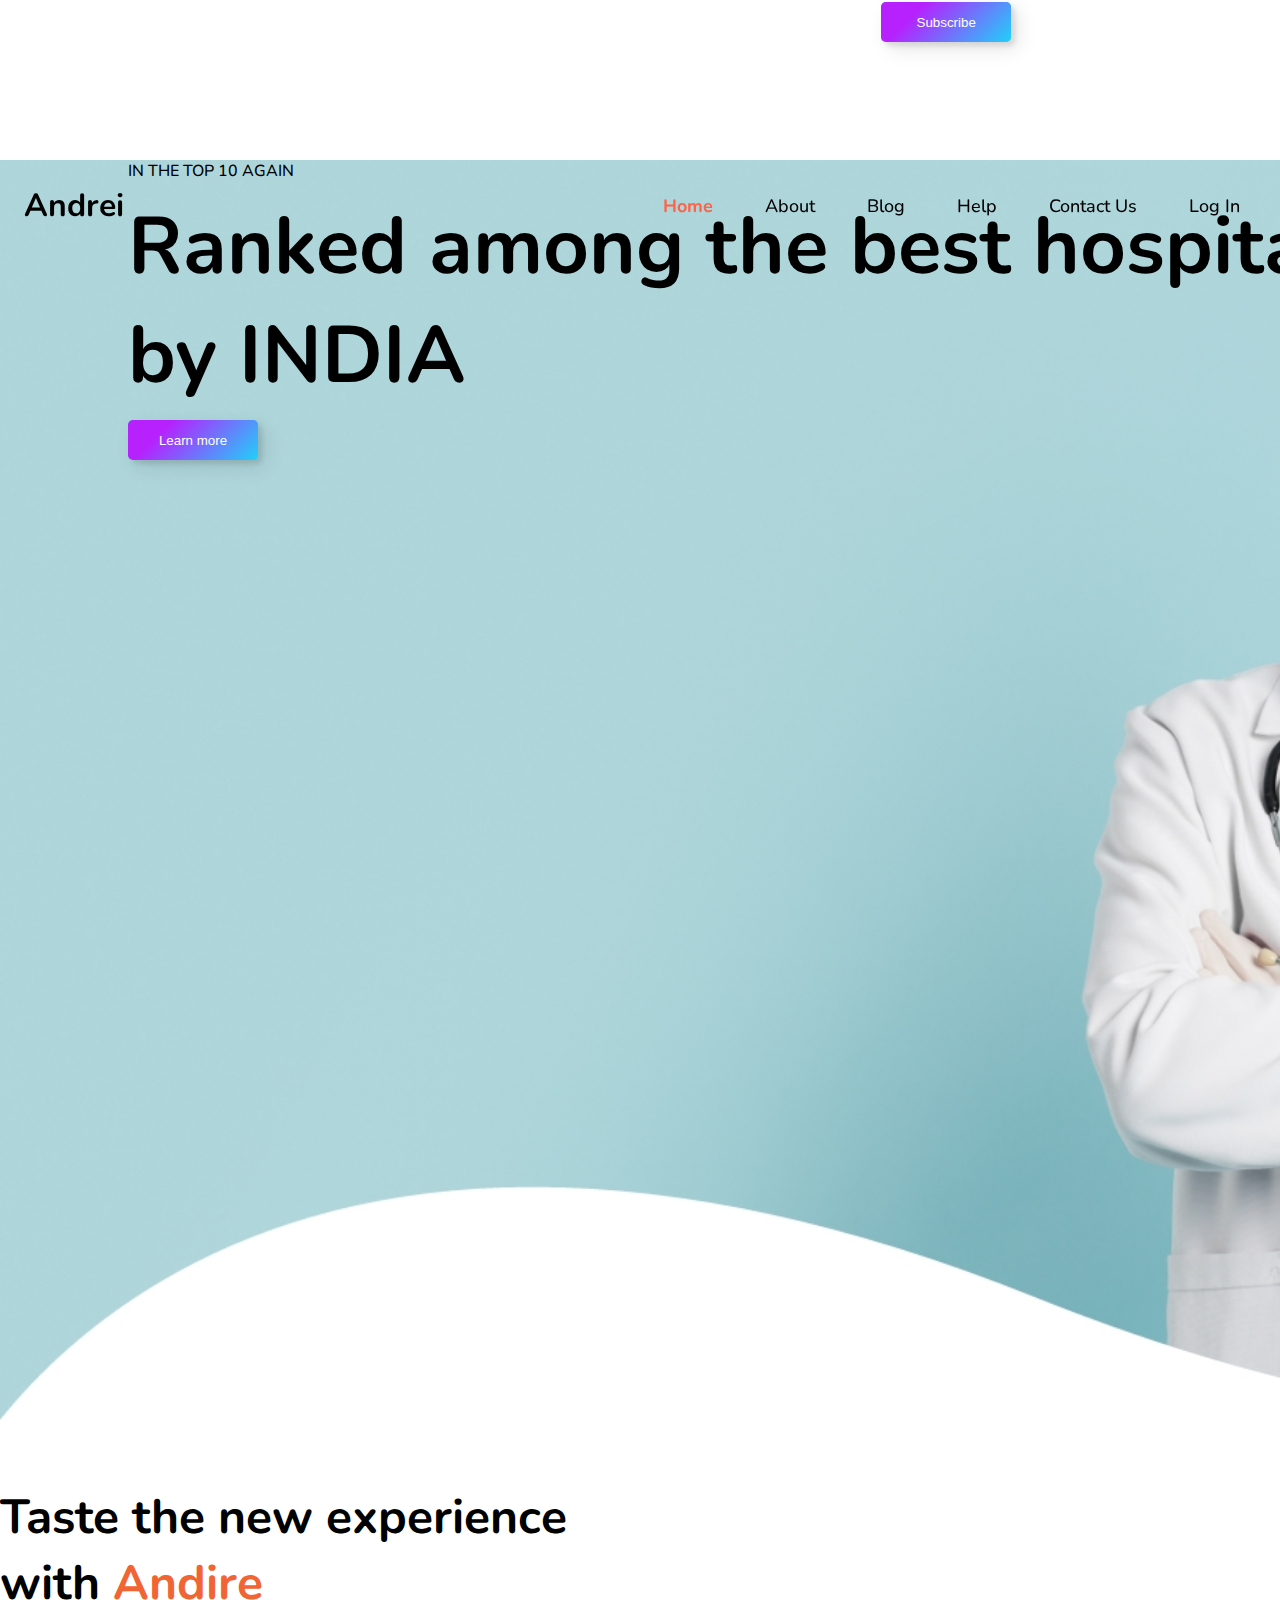
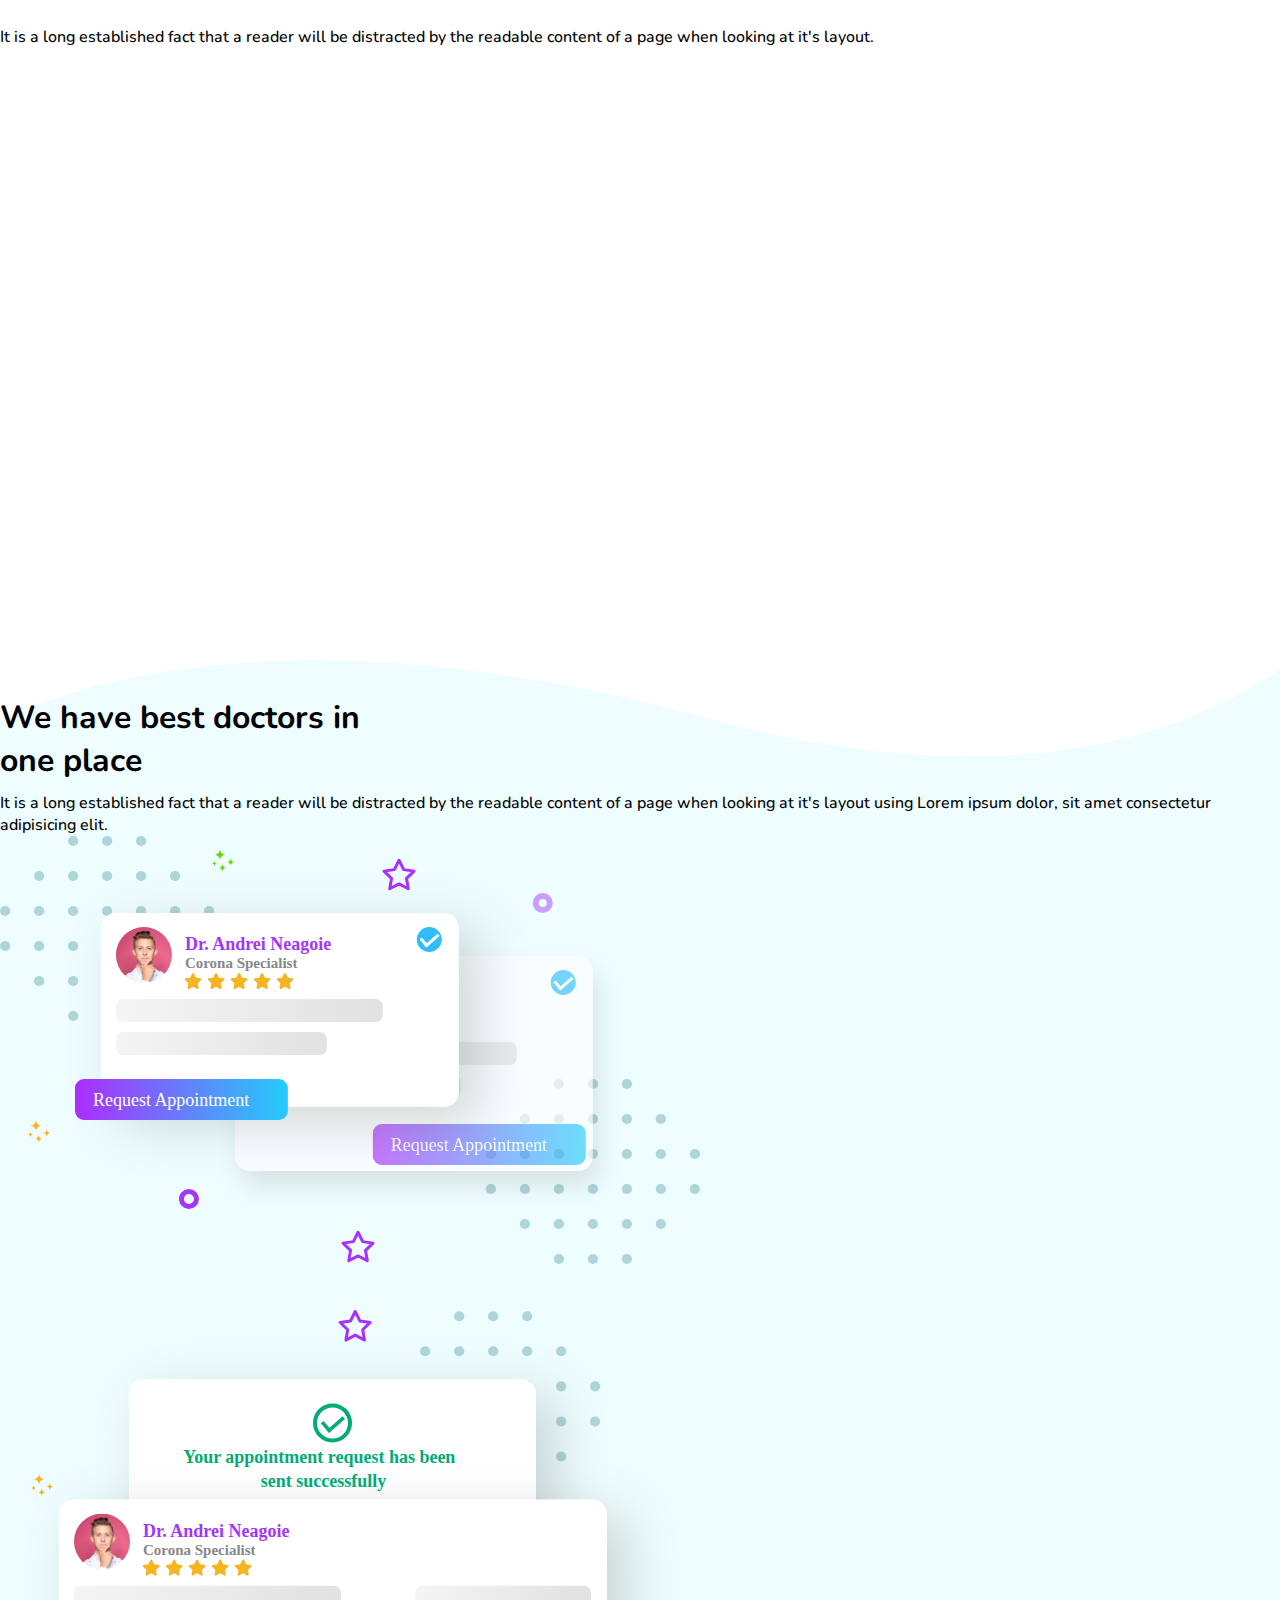
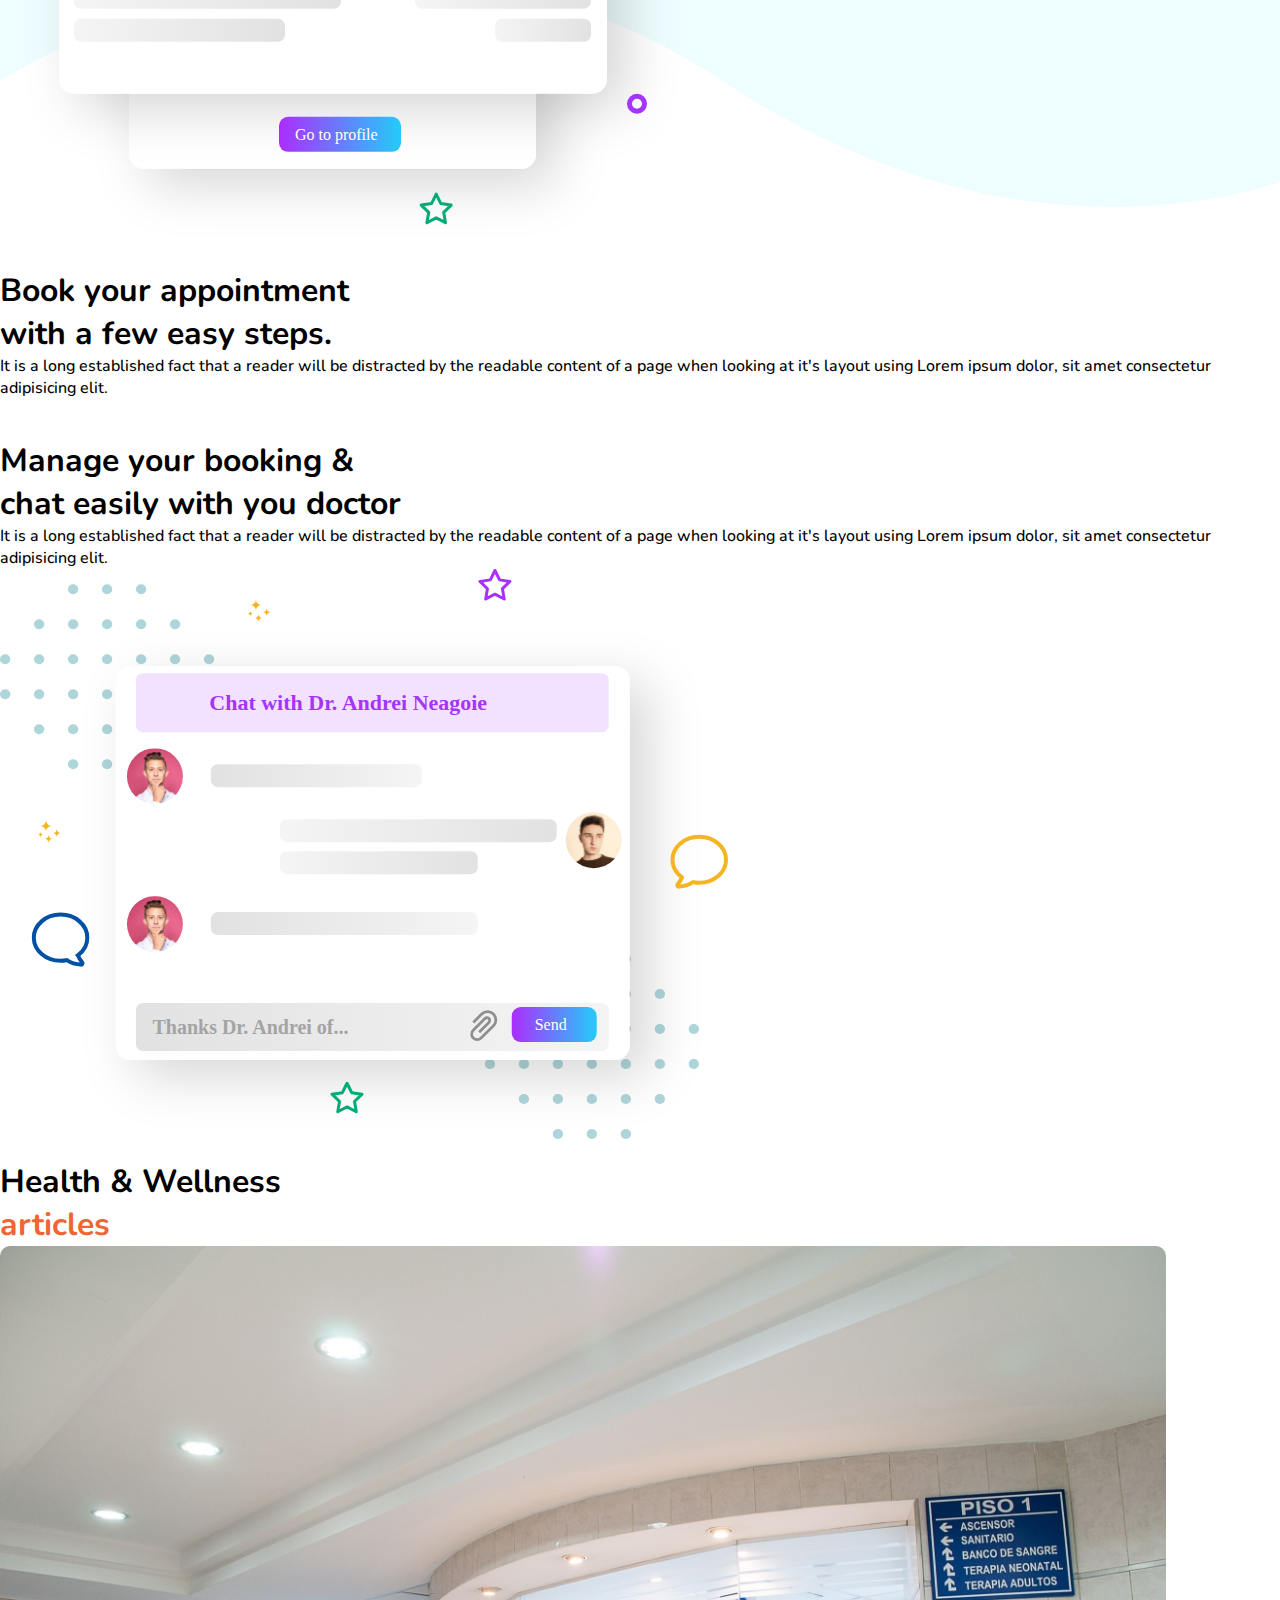
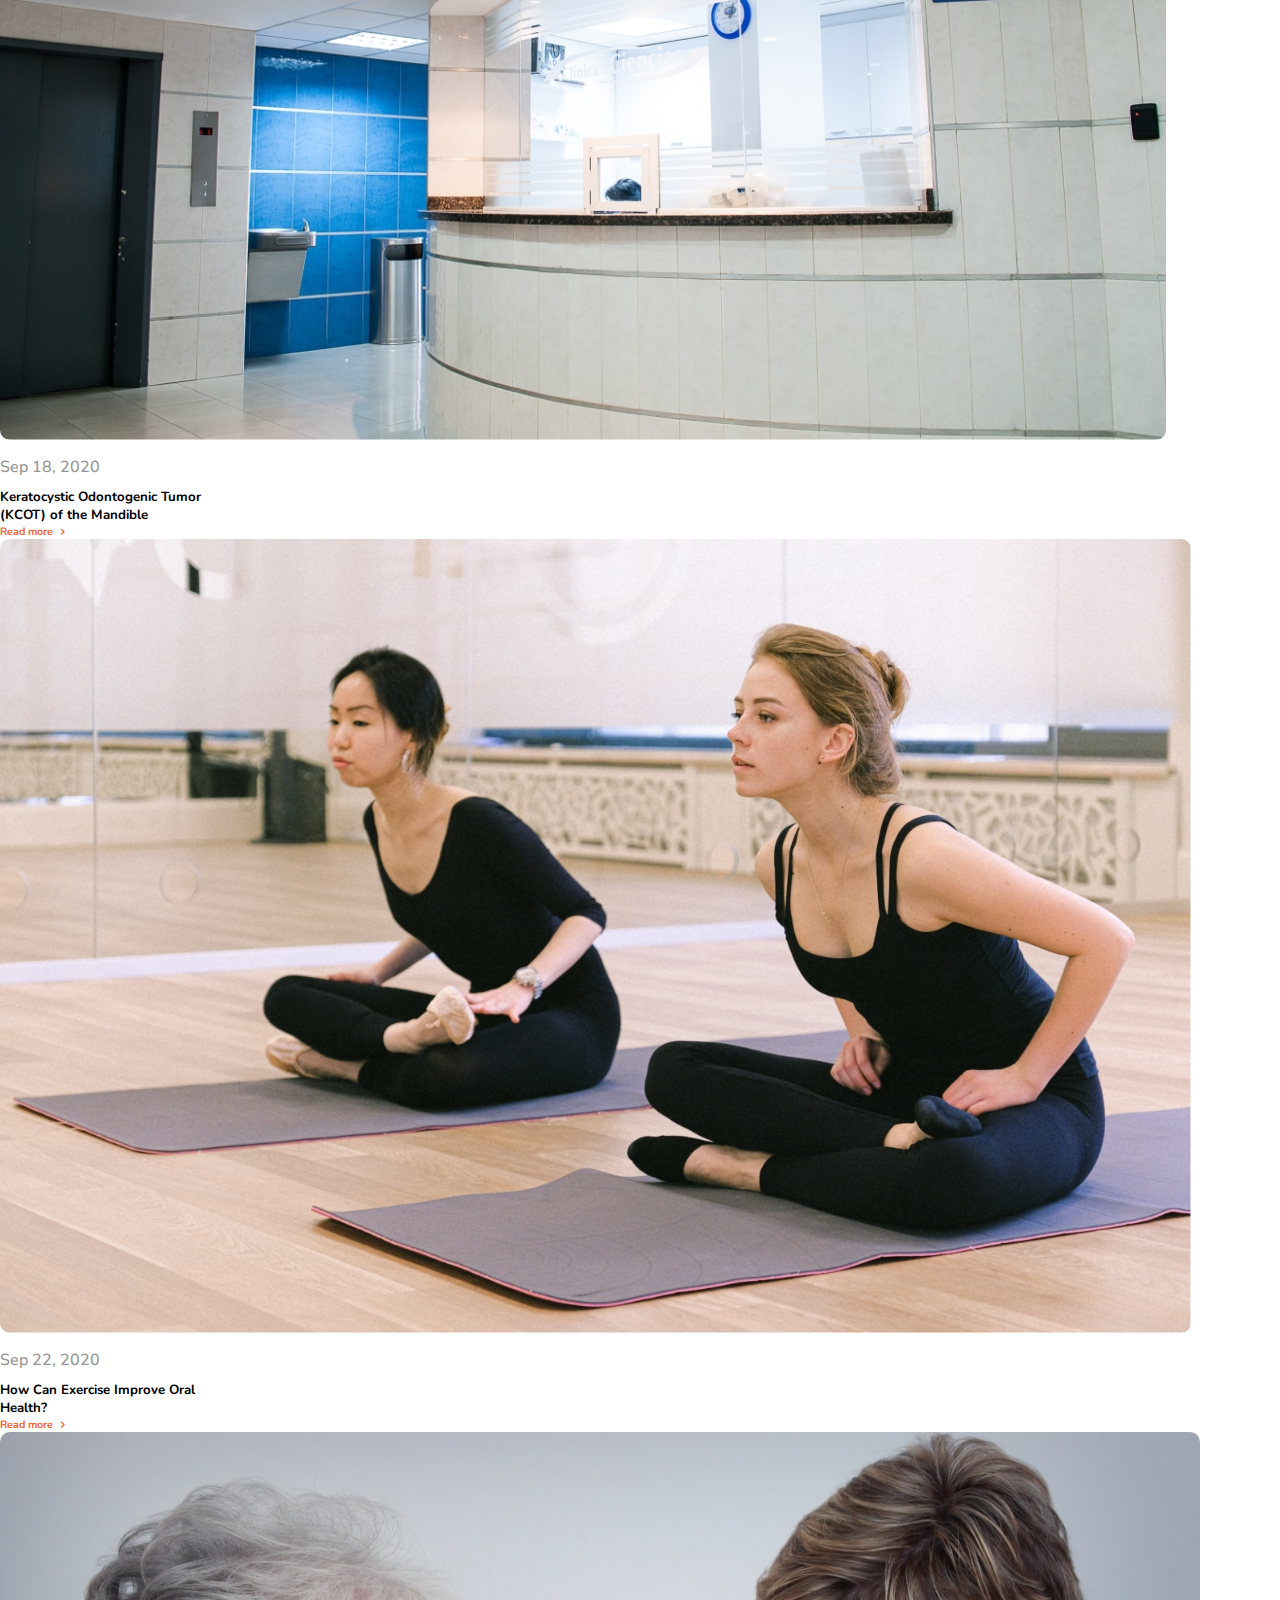
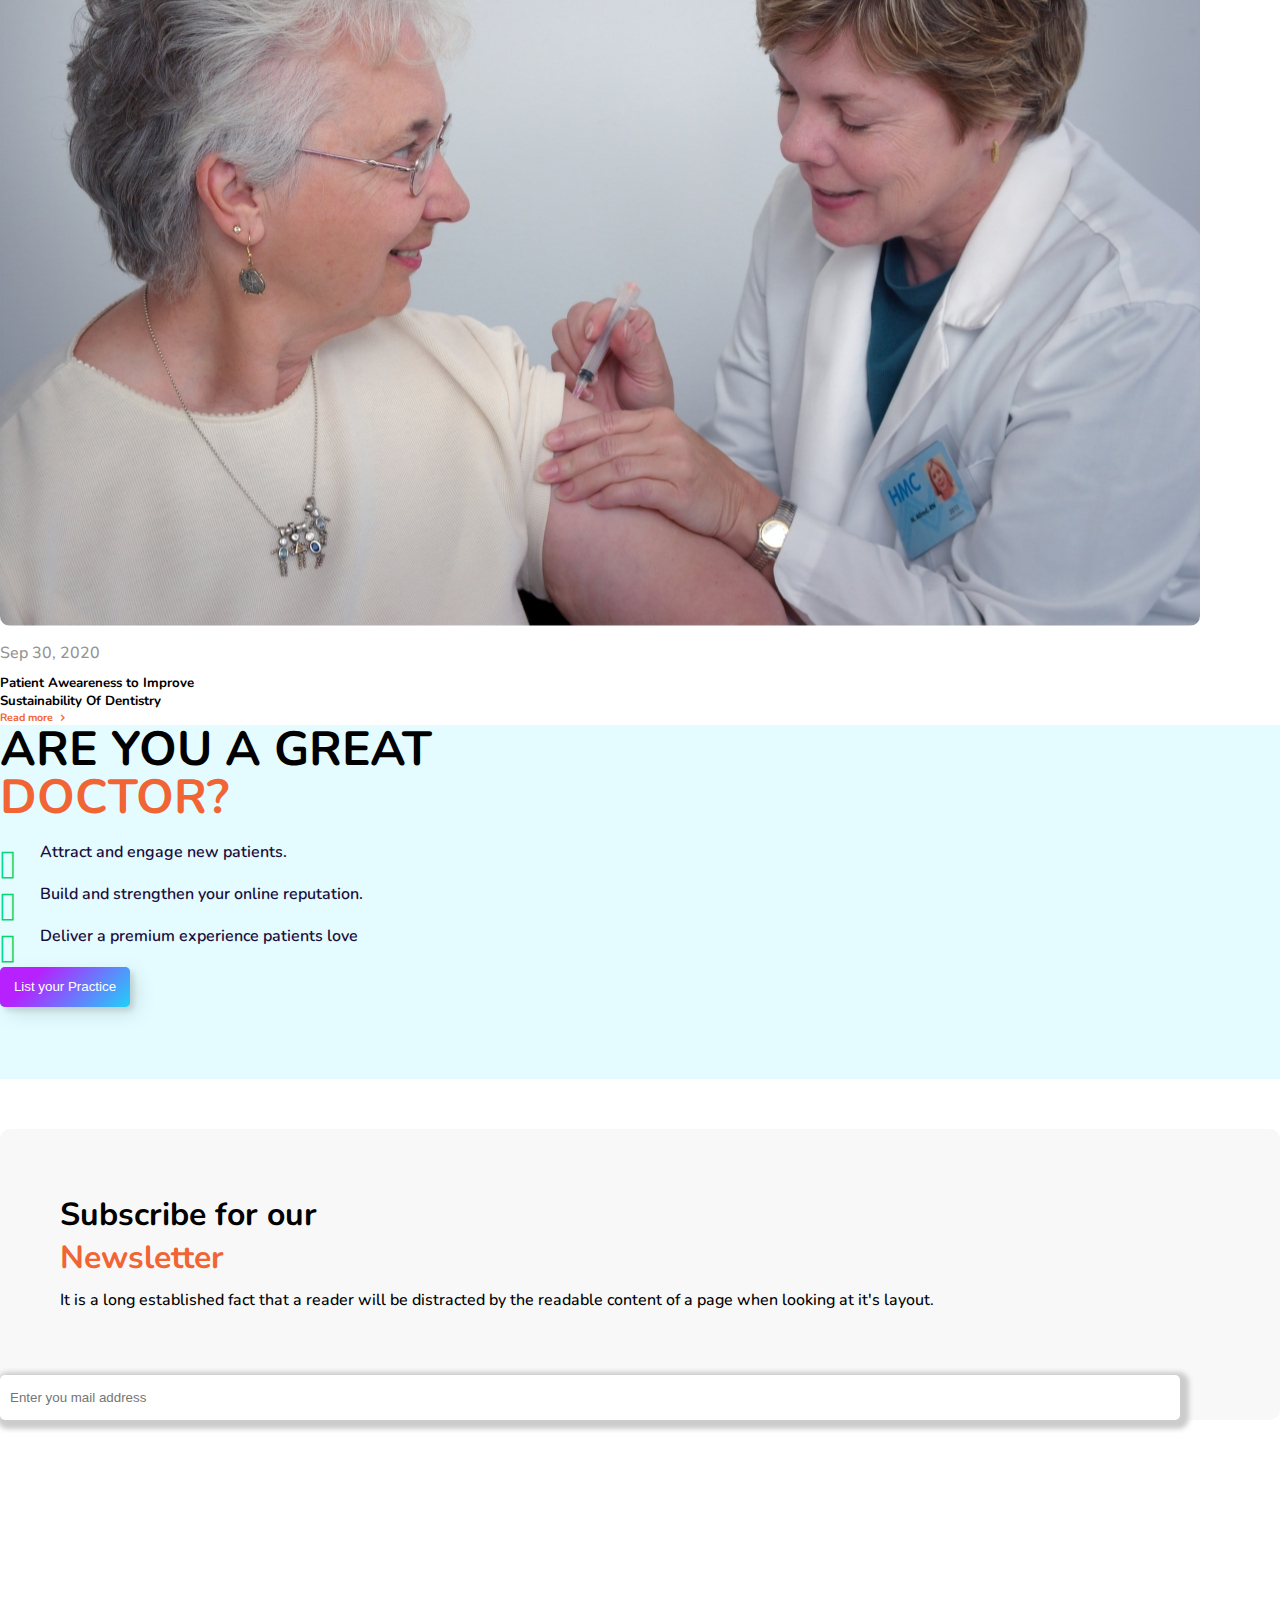
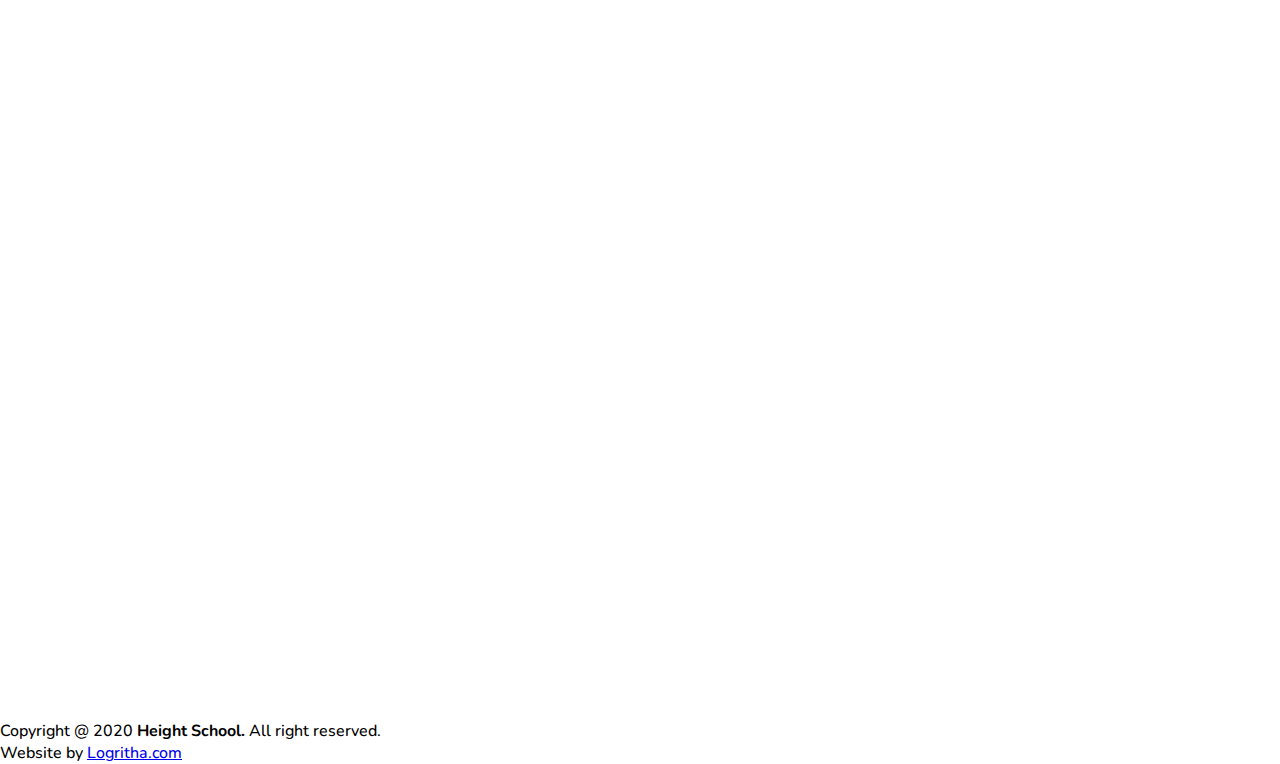
==== index.html @ cad58c74 "Task two Pushing" ====
<!DOCTYPE html>
<html lang="en">

<head>
    <meta charset="UTF-8">
    <meta name="viewport" content="width=device-width, initial-scale=1.0">
    <!--------------------------------------------- Icon ---------------------------------------------->
    <link rel="stylesheet" href="https://cdnjs.cloudflare.com/ajax/libs/font-awesome/4.7.0/css/font-awesome.min.css">

    <!--------------------------------------------- Animations ---------------------------------------------->
    <link rel="stylesheet" href="https://unpkg.com/aos@next/dist/aos.css" />

    <!--------------------------------------------- bootstrap ---------------------------------------------->
    <link rel="stylesheet" href="https://stackpath.bootstrapcdn.com/bootstrap/4.5.0/css/bootstrap.min.css"
        integrity="sha384-9aIt2nRpC12Uk9gS9baDl411NQApFmC26EwAOH8WgZl5MYYxFfc+NcPb1dKGj7Sk" crossorigin="anonymous">

    <!--------------------------- Font ----------------------------->
    <link href="https://fonts.googleapis.com/css2?family=Poppins" rel="stylesheet">
    <link href="https://fonts.googleapis.com/css2?family=Nunito" rel="stylesheet">
    <!--------------------------------------------- External Sheet ---------------------------------------------->
    <link rel="stylesheet" href="./style.css">
    <title> Hospital </title>
</head>

<body>
    <section class="">
        <header class="menu">
            <div id="nav-icon1">
                <span></span>
                <span></span>
                <span></span>
                <span></span>
            </div>
            <div class="logo">
                <h1>Andrei</h1>
            </div>
            <nav class="nav_menu">
                <ul class="nav_ul">
                    <li><a class="menu_item first active" href="./index.html">Home</a></li>
                    <li><a class="menu_item" href="#">About</a></li>
                    <li><a class="menu_item" href="#">Blog</a></li>
                    <li><a class="menu_item" href="#">Help</a></li>
                    <li><a class="menu_item" href="#">Contact Us</a></li>
                    <li><a class="menu_item" href="./log-in/log-in.html">Log In</a></li>
                </ul>
            </nav>
        </header>
        <div id="extra-attachment">

        </div>

        <section class="container-fluid" id="about-section">
            <div class="row">
                <div class="col-md-6" id="home-content">
                    <p>
                        IN THE TOP 10 AGAIN
                    </p>
                    <h1>
                        Ranked among the best hospitals by INDIA
                    </h1>
                    <div class="btn-one">
                        <button class="custom-btn btn-own">Learn more</button>
                    </div>
                </div>
                <div class="col-md-6">

                </div>
            </div>
        </section>


        <!-- <div class="home-img">
        <img src="./assets/home-img.jpg" alt="" class="img-fluid">
    </div> -->


        <section class="container" id="andrie-section">
            <div class="row">
                <div class="col-md-12 text-center" id="andrie-content">
                    <h1>Taste the new experience <br>
                        with <span style="color: #f16534;">Andire</span>
                    </h1>
                    <p>
                        It is a long established fact that a reader will be distracted by the
                        readable content of a page when looking at it's layout.
                    </p>
                    <img src="./assets/element-one.png" alt="" id="element-one">
                    <!-- <img src="./assets/element-one.png" alt="" id="element-two"> -->
                </div>
            </div>
        </section>

        <section class="container" id="card-section-one">
            <div class="card-deck" data-aos="fade-up" data-aos-once="true" data-aos-offset="30"
                data-aos-duration="1200">
                <div class="card card-one" id="home-card-common">
                    <img class="card-img-top" src="./assets/search-icon.svg">
                    <div class="card-body">
                        <h5 class="card-title">
                            Search Easily
                        </h5>
                        <p class="card-text">
                            It is a long established fact that a reader will be distract.
                        </p>
                    </div>
                </div>
                <div class="card card-two" id="home-card-common" data-aos="fade-up" data-aos-once="true"
                    data-aos-offset="60" data-aos-duration="1200">
                    <img class="card-img-top" src="./assets/star-icon.svg" alt="Card image cap">
                    <div class="card-body">
                        <h5 class="card-title">
                            Best Doctors
                        </h5>
                        <p class="card-text">
                            It is a long established fact that a reader will be distract.
                        </p>
                    </div>
                </div>
                <div class="card card-three" id="home-card-common" data-aos="fade-up" data-aos-once="true"
                    data-aos-offset="60" data-aos-duration="1200">
                    <img class="card-img-top" src="./assets/time-icon.svg" alt="Card image cap">
                    <div class="card-body">
                        <h5 class="card-title">
                            Make Appointment
                        </h5>
                        <p class="card-text">
                            It is a long established fact that a reader will be distract.
                        </p>
                    </div>
                </div>
                <div class="card card-four" id="home-card-common" data-aos="fade-up" data-aos-once="true"
                    data-aos-offset="60" data-aos-duration="1200">
                    <img class="card-img-top" src="./assets/smiley-icon.svg" alt="Card image cap">
                    <div class="card-body">
                        <h5 class="card-title">Get back your smile
                        </h5>
                        <p class="card-text">
                            It is a long established fact that a reader will be distract.
                        </p>
                    </div>
                </div>
            </div>
        </section>

        <section id="home-extra-package">

        </section>
        <section class="container-fluid" id="background-home-section">
            <div class="container" id="home-two-section">
                <div class="row" id="home-two-head">
                    <div class="col-md-6" id="home-two-content">
                        <h1>
                            We have best doctors in <br> one place
                        </h1>
                        <p>
                            It is a long established fact that a reader will be distracted by the readable content of a
                            page
                            when looking at it's layout using Lorem ipsum dolor, sit amet
                            consectetur
                            adipisicing elit.
                        </p>
                    </div>
                    <div class="col-md-6">
                        <img src="./assets/xd-img-one.svg" alt="" class="img-fluid">
                    </div>
                </div>


                <div class="row" id="home-head-three">
                    <div class="col-md-6 order-2 order-lg-1">
                        <img src="./assets/xd-img-two.svg" alt="" class="img-fluid">
                    </div>
                    <div class="col-md-6 order-1 order-lg-2" id="home-two-content-two">
                        <h1>
                            Book your appointment <br>
                            with a few easy steps.
                        </h1>
                        <p>
                            It is a long established fact that a reader will be distracted by the readable content of a
                            page
                            when looking at it's layout using Lorem ipsum dolor, sit amet
                            consectetur
                            adipisicing elit.
                        </p>
                    </div>
                </div>

                <div class="row" id="home-head-four">
                    <div class="col-md-6" id="home-two-content-two">
                        <h1>
                            Manage your booking & <br>
                            chat easily with you doctor
                        </h1>
                        <p>
                            It is a long established fact that a reader will be distracted by the readable content of a
                            page
                            when looking at it's layout using Lorem ipsum dolor, sit amet
                            consectetur
                            adipisicing elit.
                        </p>
                    </div>
                    <div class="col-md-6" id="home-four-img">
                        <img src="./assets/xd-img-three.svg" alt="" class="img-fluid">
                    </div>
                </div>
            </div>
            <div class="home-img-one">
                <img src="./assets/background-img.svg" alt="" class="img-fluid">
            </div>
        </section>

        <section class="container mt-5" id="articles-section">
            <div class="row">
                <div class="col-md-12 text-center">
                    <h1>
                        Health & Wellness <br>
                        <span style="color: #f16534;">articles</span>
                    </h1>
                </div>
            </div>
            <div class="row mt-5" id="home-card-section">
                <div class="col-md-12">
                    <div class="card-deck">
                        <div class="card" id="home-card-two">
                            <img src="./assets/hospital-counder.jpg" class="card-img-top" alt="...">
                            <div class="card-body card-home-two-body">
                                <p class="card-text">
                                    Sep 18, 2020
                                </p>
                                <h5 class="card-title">
                                    Keratocystic Odontogenic Tumor <br>
                                    (KCOT) of the Mandible
                                </h5>
                                <h6>Read more <i class="fa fa-angle-right" aria-hidden="true"></i></h6>
                            </div>
                        </div>
                        <div class="card" id="home-card-two">
                            <img src="./assets/excecise.jpg" class="card-img-top" alt="...">
                            <div class="card-body card-home-two-body">
                                <p class="card-text">
                                    Sep 22, 2020
                                </p>
                                <h5 class="card-title">
                                    How Can Exercise Improve Oral <br>
                                    Health?
                                </h5>
                                <h6>Read more <i class="fa fa-angle-right" aria-hidden="true"></i></h6>
                            </div>
                        </div>
                        <div class="card" id="home-card-two">
                            <img src="./assets/injection.jpg" class="card-img-top" alt="...">
                            <div class="card-body card-home-two-body">
                                <p class="card-text">
                                    Sep 30, 2020
                                </p>
                                <h5 class="card-title">
                                    Patient Aweareness to Improve <br>
                                    Sustainability Of Dentistry
                                </h5>
                                <h6>Read more <i class="fa fa-angle-right" aria-hidden="true"></i></h6>
                            </div>
                        </div>
                    </div>
                </div>
            </div>
        </section>

        <section class="container-fluid mt-5" id="home-middle-section">
            <div class="container">
                <div class="row">
                    <div class="col-md-6" id="home-middle-content">
                        <h1>
                            Are you a great <br>
                            <span style="color: #f16534;">Doctor?</span>
                        </h1>
                        <ul class="listing-mark">
                            <li>
                                Attract and engage new patients.
                            </li>
                            <li>
                                Build and strengthen your online reputation.
                            </li>
                            <li>
                                Deliver a premium experience patients love
                            </li>
                        </ul>
                        <button class="custom-btn btn-own btn-two">List your Practice</button>
                    </div>
                    <div class="col-md-6" id="home-middle-img">
                        <img src="./assets/element-img-one.svg" alt="" class="img-fluid">
                    </div>
                </div>
            </div>
        </section>

        <section class="container mt-5" id="home-subscribe-section">
            <div class="row" id="home-subscribe-head">
                <div class="col-md-6" id="home-subscribe-content">
                    <h1>
                        Subscribe for our <br>
                        <span style="color: #f16534;">Newsletter</span>
                    </h1>
                    <p>
                        It is a long established fact that a reader will be distracted by the
                        readable content of a page when looking at it's layout.
                    </p>
                </div>
                <div class="col-md-6" id="home-subscribe-btn">
                    <div class="home-text-area">
                        <input type="text" placeholder="Enter you mail address">
                    </div>
                    <div class="home-submit-btn btn-three">
                        <button class="custom-btn btn-own">Subscribe</button>
                    </div>
                </div>
            </div>
        </section>

        <!-- <section class="container" id="slider">
        <div class="row">
            <div class="col-md-12">
                <div class="your-class">
                    <div>
                        <h3>1</h3>
                    </div>
                    <div>
                        <h3>2</h3>
                    </div>
                    <div>
                        <h3>3</h3>
                    </div>
                    <div>
                        <h3>4</h3>
                    </div>
                    <div>
                        <h3>5</h3>
                    </div>
                    <div>
                        <h3>6</h3>
                    </div>
                </div>
            </div>
        </div>
    </section> -->


        <section class="container-fluid" id="card-section">
            <div class="row">
                <div>

                </div>
            </div>
        </section>


        <section class="container-fluid" id="footer-end">
            <div class="container">
                <div class="row">
                    <div class="col-md-6 footer-end-content">
                        <p>
                            Copyright @ 2020 <strong> Height School.</strong> All right reserved.
                        </p>
                    </div>
                    <div class="col-md-6 footer-wesite text-right">
                        <p>Website by <a href="https://www.logritha.com/">Logritha.com</a></p>
                    </div>
                </div>
            </div>
        </section>

        <!-- <script type="text/javascript" src="./slick/slick.min.js"></script>
    <script>
        $(document).ready(function () {
            $('.your-class').slick();
        });
    </script> -->

        <script src="./app.js"></script>
        <script src="https://unpkg.com/aos@next/dist/aos.js"></script>
        <script>
            AOS.init();
        </script>
        <script src="https://code.jquery.com/jquery-3.5.1.slim.min.js"
            integrity="sha384-DfXdz2htPH0lsSSs5nCTpuj/zy4C+OGpamoFVy38MVBnE+IbbVYUew+OrCXaRkfj"
            crossorigin="anonymous"></script>
        <script src="https://cdn.jsdelivr.net/npm/popper.js@1.16.0/dist/umd/popper.min.js"
            integrity="sha384-Q6E9RHvbIyZFJoft+2mJbHaEWldlvI9IOYy5n3zV9zzTtmI3UksdQRVvoxMfooAo"
            crossorigin="anonymous"></script>
        <script src="https://stackpath.bootstrapcdn.com/bootstrap/4.5.0/js/bootstrap.min.js"
            integrity="sha384-OgVRvuATP1z7JjHLkuOU7Xw704+h835Lr+6QL9UvYjZE3Ipu6Tp75j7Bh/kR0JKI"
            crossorigin="anonymous"></script>
</body>

</html>
---- style.css ----
*{
    margin: 0;
    padding: 0;
    box-sizing: border-box;
}
body{
    font-family: 'Nunito', sans-serif;
    
}
h1,h1,h3,h4,h5,h6{
    font-weight: bold;
    margin: 0;
}
p{
    margin: 0;
    font-weight: 500;
}
#nav-icon1 {
    z-index: 9999;
    width: 40px;
    height: 45px;
    position: absolute;
    top: 1rem;
    right: 1rem;
    margin: 1em;
    margin-top: 0;
    overflow: hidden; 
  }
  
  #nav-icon1:hover {
    cursor: pointer;
  } 
   
  #nav-icon1 span { 
    width: 100%;
    height: 3px;
    position: absolute;
    background: #F16534;
    border-radius: 0px;
    opacity: 1;
    transition: all 0.7s ease;
    display: inline-block; 
  }
  
  #nav-icon1 span:nth-child(1) {
    top: 10px;
    width: 50%;
    transform: translateX(0px); 
  }
  
  #nav-icon1 span:nth-child(2) {
    top: 20px;
    transform: rotate(0deg); 
  }
  
  #nav-icon1 span:nth-child(3) {
    top: 30px;
    width: 100%;
    right: 0;
    transform: translateX(0px); }
  
  #nav-icon1 span:nth-child(4) {
    top: 20px;
    transform: rotate(0deg);
    opacity: 0; 
  }
  
  #nav-icon1.open span:nth-child(1) {
    transform: rotate(-225deg);
    width: 100%;
    margin-top: 10px;
    background: #F16534; 
  }
  
  #nav-icon1.open span:nth-child(2) {
    right: 0;
    transform: translateX(100px);
    background: #F16534; 
  }
  
  #nav-icon1.open span:nth-child(3) {
    transform: rotate(225deg);
    width: 100%;
    margin-top: -10px;
    opacity: 1;
    
    /* left: 0;
    transform: translateX(-100px); */
    background: #F16534; 
  }
  
  /* #nav-icon1.open span:nth-child(4) {
    transform: rotate(-45deg);
    width: 89%;
    margin-top: 2px;
    opacity: 1;
    background: #F16534; 
  } */
  
  #nav-icon1 {
    display: none; 
  }
  
  .logo {
    width:100px;
    padding: 8px;
    padding-left: 0px;
    padding-left: 3.5rem;
    display: flex;
    justify-content: center;
    align-items: center; 
  }
  .logo h1{
      font-size: 2em;
  }
  
  header {
    display: flex;
    position: -webkit-sticky;
    position: sticky;
    justify-content: space-between;
    align-items: center;
    position: fixed;
    padding-top: 1rem;
    width: 100%;
    max-width: 100%;
    margin: 0 auto; 
    background-color: transparent;
    z-index: 1000;
    transition: 0.3s ease-in-out;
  }
  
  /*------ Scorll Colore Section ------------*/
  header.scrolled {
    box-shadow: 0 8px 6px -6px rgb(204, 204, 204);
    background-color: #fff;
  }
  
  .shadow {
    box-shadow: 0 8px 6px -6px rgb(204, 204, 204);
  }
  
  header nav li {
    display: inline; 
  }
  
  .menu_item.first {
    padding-left: 0; 
  }
  
  header nav li a {
    text-decoration: none;
    padding-left: 48px;
    color: #000;
    text-decoration: none;
    font-size: 18px;
    font-weight: 500; 
  }
  header nav li a:hover{
      color: tomato;
      text-decoration: none;
  }
  header nav li a.active{
      color: tomato;
      font-weight: bold;
  }
  
  .nav_ul {
    padding-left: 0; 
    padding-right: 2.5rem;
  }
  
  .nav_social i {
    color: #52606D;
    padding-left: 16px;
    font-size: 20px;
    transition: all .3s ease-in; 
  }
  
  .nav_social .trigger-enter {
    transform: scale(1.3); 
  }
  
  .nav_social .trigger-enter-active {
    color: #ed6c75;
    opacity: 1 !important; 
  }
  
  .nav_menu.open_menu {
    position: absolute;
    display: flex;
    justify-content: center;
    align-items: center;
    flex-direction: column;
    background-color: #FDE5FF;
    width: 100vw;
    height: 100vh;
    top: 0;
    overflow: hidden;
    z-index: 999; 
  }
  
  .nav_menu.open_menu li {
    display: block;
    padding-top: 1rem;
    text-align: center;
    font-size: 24px; 
  }
  
  .nav_menu.open_menu li a {
    color: #000;
    font-weight: bold;
    transform: translateX(600%);
    display: block;
    transition: all .2s ease-in-out; 
  }
  .nav_menu.open_menu li a:hover{
      color: #F16534;
  }
  .nav_menu.open_menu li a.active{
      color: #F16534;
  }
  
  .anotherclass {
    transform: translateX(0%) !important;
    padding-left: 0; 
  }
  
  @media only screen and (max-width: 970px) {
    nav {
      display: none; 
    }
    #nav-icon1 {
      display: block; 
    }
    header {
      display: block;
      margin-top: 0 !important; 
    }
  
    .logo {
      justify-content: flex-start;
      padding-left: 15px; 
    } 
  }
  
 
  

/* .home-img{
    position: absolute;
    top: 0;
    z-index: -1;
} */
#about-section{
    background-image: url(./assets/home-img.jpg);
    background-repeat: no-repeat;
    background-size: cover;
    width: 100%;
    height: 140vh;
}
#background-home-section{
    /* background-image: url(./assets/background-img.jpg);
    background-repeat: no-repeat;
    background-size: cover; */
    width: 100%;
    /* height: 150vh; */
}
@media(max-width: 785px){
    #background-home-section{
        height: auto;
    }
}
/* #home-content{
    position: absolute;
    top: 50%;
    left: 10%;
    transform: translateY(-50%);
} */
#home-content{
    position: relative;
    margin-top: 160px;
    left: 10%;
}
#home-content h1{
    font-size: 5em;
    font-weight: bold;
    margin: 10px 0;
}
#andrie-section{
    margin-top: 5%;
}
#andrie-content h1{
    font-size: 3em;
    font-weight: bold;
    margin: 10px 0;
}
#element-one{
    width: 200px;
    position: absolute;
    top: -30%;
    left: 20%;
    z-index: -1;
    opacity: .4;
}
@media(max-width: 785px){
    #extra-attachment{
        height: 9vh;
        background-color: #AED5DA;
    }
    #about-section{
        height: 30vh;
        /* background-image: none; */
    }
    #home-content{
        margin-top: 50px;
        width: 50%;
    }
    #home-content p{
        font-size: .6em;
    }
    #home-content h1{
        font-size: .8em;
    }
}

#card-section{
    height: 100vh;
}
#card-section-one{
    margin-top: 50px;
}
#home-card-common img{
    width: 60px;
    padding-left: 1.5rem;
    padding-top: 1rem;
}
.card{
    border: none;
}
.card-one{
    background-color: #d0ece3;
}
.card-one h5,
.card-one p{
    color: #00AB78;
}
.card-two{
    background-color: #fce9e2;
}
.card-two h5,
.card-two p{
    color: #F16534;
}
.card-three{
    background-color: #FDE5FF;    
}
.card-three h5,
.card-three p{
    color: #9D00A8;
}
.card-four {
    background-color: #FFF0DB;
}
.card-four h5,
.card-four p{
    color: #6A3F00;
}
@media(max-width: 785px){  
    #element-one{
        width: 100px;
        position: absolute;
        top: -10%;
        left: 10%;
        z-index: -1;
        opacity: .4;
    }
    #andrie-content h1{
        font-size: 1.5em;
    }
    #andrie-content p{
        font-size: .8em;
        padding: 0 50px;
    }
}


#home-extra-package{
    height: 80px;
}
#background-home-section{
    position: relative;
    margin-top: 10%;
}
.home-img-one{
    position: absolute;
    top: -5%;
    z-index: -1;   
}
#home-two-content{
    align-self: center;
}
#home-two-content p{
    margin-top: 10px;
    padding-right: 50px;
}
#home-head-three{
    margin-top: 40px;
}
#home-two-content-two{
    align-self: center;
}
#home-head-four{
    margin-top: 40px;
}
@media(max-width: 785px){
    .home-img-one img{
        display: none;
    }
    #background-home-section{
        background-color: #EEFDFF;
    }
    #home-two-content{
        margin-top: 50px;
        margin-bottom: 20px;
    }
    #home-two-content h1{
        font-size: 1.5em;
    }
    #home-two-content p{
        font-size: .8em;
        padding-right: 0;
    }
    #home-two-content-two{
        margin-bottom: 20px;
    }
    #home-two-content-two h1{
        font-size: 1.5em;
        margin-bottom: 10px;
    }
    #home-two-content-two p{
        font-size: .8em;
    }
    #home-four-img{
        margin-bottom: 50px;
    }
}



/*--------------- Articles -----------------*/


#home-card-two img{
    border-radius: 10px;
}
.card-home-two-body{
    padding: 0;
}
#home-card-two p{
    color: #949494;
    margin: 10px 0;
}
#home-card-two h6{
    color: #F16534;
}
#home-card-two h6 > i{
    color: #F16534;
    font-weight: bold;
    margin-left: 5px;
}
@media(max-width: 785px){
    #articles-section h1{
        font-size: 1.8em;
    }
    .card-home-two-body{
        margin-bottom: 30px;
    }
}

#home-middle-section{
    background-color: #e4fcff;
}
#home-middle-content{
    align-self: center;
}
#home-middle-content h1{
    font-size: 3em;
    line-height: 1;
    text-transform: uppercase;
}
ul{
    padding:0;
    margin:0;
    padding-left:20px;
}
ul li:after{
    position:absolute;
    color:#02d871;
    content:"";
    /* font-family:ionicons; */
    left:0;
    top:2px;
    font-size:30px;
    font-weight:400;
}
ul.listing-mark li:after {
    content: "\f3fe";
}
ul.listing-mark{
    padding:0;
    margin:0;
}
ul.listing-mark li{
    position:relative;
    list-style-type:none;
    padding-left:40px;
    margin:20px 0;
    color:#1b0e3d;
    font-weight:600;
    font-size:16px;
}
ul.listing-mark li:after{
    content:"\f3fe"; 
}
ul.listing-mark li:hover:after{
    content:"\f3ff";
}
#home-middle-img{
    margin: 50px 0;
}
@media(max-width: 785px){
    #home-middle-content h1{
        margin-top: 50px;
        font-size: 2em;
        line-height: 1.2;
    }
    ul li{
        font-size: .5em;
    }
}


#home-subscribe-head{
    background-color: #f8f8f8;
    border-radius: 10px;
}
#home-subscribe-content{
    padding: 4rem 0;
    padding-left: 60px;
}
#home-subscribe-content h1{
    margin-bottom: 10px;
}
#home-subscribe-btn{
    align-self: center;
}
#home-subscribe-btn .home-submit-btn{
    position: absolute;
    top: 2px;
    right: 21%;
}
#home-subscribe-btn form{
    position: relative;
}
#home-subscribe-btn .home-text-area{
    padding-right: 100px;
}
#home-subscribe-btn .home-text-area input{  
    width: 100%;
    padding-left: 10px;
    height: 45px;
    border: none;
        -webkit-box-shadow: 3px 3px 5px 6px #ccc;  /* Safari 3-4, iOS 4.0.2 - 4.2, Android 2.3+ */
        -moz-box-shadow:    3px 3px 5px 6px #ccc;  /* Firefox 3.5 - 3.6 */
        box-shadow:         3px 3px 5px 6px #ccc;  /* Opera 10.5, IE 9, Firefox 4+, Chrome 6+, iOS 5 */
    border-radius: 5px;
}
@media(max-width: 785px){
    #home-subscribe-content{
        padding: 2rem 0;
        padding-left: 20px;
    }
    #home-subscribe-content h1{
        font-size: 1.5em;
    }
    #home-subscribe-content p{
        font-size: .8em;
        padding-right: 50px;
    }
    #home-subscribe-btn .home-text-area{
        padding:0 20px;
        padding-bottom: 40px;
    }
    #home-subscribe-btn .home-text-area input{
        font-size: 12px;
    }
    #home-subscribe-btn .home-submit-btn{
        position: absolute;
        top: 2px;
        right: 10%;
    }
}


/*---------------- Log-in & Sign-Up -------------*/
#sign-up-log-in-section{
    background: -webkit-linear-gradient(left, #b621fe, #1fd1f9);
}
#sign-up-img h1{
    color: #fff;
}
#log-in-section{
  display: grid;
  height: 100vh;
  width: 100%;
  place-items: center;
}
::selection{
  background: #fa4299;
  color: #fff;
}
.wrapper{
  overflow: hidden;
  max-width: 390px;
  background: #fff;
  padding: 30px;
  border-radius: 5px;
  box-shadow: 0px 15px 20px rgba(0,0,0,0.1);
}
.wrapper .title-text{
  display: flex;
  width: 200%;
}
.wrapper .title{
  width: 50%;
  font-size: 35px;
  font-weight: 600;
  text-align: center;
  transition: all 0.6s cubic-bezier(0.68,-0.55,0.265,1.55);
}
.wrapper .slide-controls{
  position: relative;
  display: flex;
  height: 50px;
  width: 100%;
  overflow: hidden;
  margin: 30px 0 10px 0;
  justify-content: space-between;
  border: 1px solid lightgrey;
  border-radius: 5px;
}
.slide-controls .slide{
  height: 100%;
  width: 100%;
  color: #fff;
  font-size: 18px;
  font-weight: 500;
  text-align: center;
  line-height: 48px;
  cursor: pointer;
  z-index: 1;
  transition: all 0.6s ease;
}
.slide-controls label.signup{
  color: #000;
}
.slide-controls .slider-tab{
  position: absolute;
  height: 100%;
  width: 50%;
  left: 0;
  z-index: 0;
  border-radius: 5px;
  background: -webkit-linear-gradient(left, #b621fe, #1fd1f9);
  transition: all 0.6s cubic-bezier(0.68,-0.55,0.265,1.55);
}
input[type="radio"]{
  display: none;
}
#signup:checked ~ .slider-tab{
  left: 50%;
}
#signup:checked ~ label.signup{
  color: #fff;
  cursor: default;
  user-select: none;
}
#signup:checked ~ label.login{
  color: #000;
}
#login:checked ~ label.signup{
  color: #000;
}
#login:checked ~ label.login{
  cursor: default;
  user-select: none;
}
.wrapper .form-container{
  width: 100%;
  overflow: hidden;
}
.form-container .form-inner{
  display: flex;
  width: 200%;
}
.form-container .form-inner form{
  width: 50%;
  transition: all 0.6s cubic-bezier(0.68,-0.55,0.265,1.55);
}
.form-inner form .field{
  height: 50px;
  width: 100%;
  margin-top: 20px;
}
.form-inner form .field input{
  height: 100%;
  width: 100%;
  outline: none;
  padding-left: 15px;
  border-radius: 5px;
  border: 1px solid lightgrey;
  border-bottom-width: 2px;
  font-size: 17px;
  transition: all 0.3s ease;
}
.form-inner form .field input:focus{
  border-color: #fc83bb;
  /* box-shadow: inset 0 0 3px #fb6aae; */
}
.form-inner form .field input::placeholder{
  color: #999;
  transition: all 0.3s ease;
}
form .field input:focus::placeholder{
  color: #b3b3b3;
}
.form-inner form .pass-link{
  margin-top: 5px;
}
.form-inner form .signup-link{
  text-align: center;
  margin-top: 30px;
}
.form-inner form .pass-link a,
.form-inner form .signup-link a{
  color: #fa4299;
  text-decoration: none;
}
.form-inner form .pass-link a:hover,
.form-inner form .signup-link a:hover{
  text-decoration: underline;
}
form .btn{
  height: 50px;
  width: 100%;
  border-radius: 5px;
  position: relative;
  overflow: hidden;
}
form .btn .btn-layer{
  height: 100%;
  width: 300%;
  position: absolute;
  left: -100%;
  background: -webkit-linear-gradient(right,#b621fe, #1fd1f9, #b621fe, #1fd1f9);
  border-radius: 5px;
  transition: all 0.4s ease;;
}
form .btn:hover .btn-layer{
  left: 0;
}
form .btn input[type="submit"]{
  height: 100%;
  width: 100%;
  z-index: 1;
  position: relative;
  background: none;
  border: none;
  color: #fff;
  padding-left: 0;
  border-radius: 5px;
  font-size: 20px;
  font-weight: 500;
  cursor: pointer;
}
#sign-up-img{
    align-self: center;
    justify-items: center;
}

@media(max-width: 785px){
    #log-in-section{
        height: auto;
    }
    #sign-up-img {
        margin-top: 50px;
        margin-bottom: 50px;
    }
    #log-in-section{
        margin-bottom: 50px;
    }
}








/* .btn{
    height: 50px;
    width: 30%;
    border-radius: 5px;
    position: relative;
    overflow: hidden;
  }
.btn .btn-layer{
    height: 100%;
    width: 200%;
    position: absolute;
    background: -webkit-linear-gradient(right,#b621fe, #1fd1f9, #b621fe, #1fd1f9);
    border-radius: 5px;
    transition: all 0.4s ease;;
  }
.btn:hover .btn-layer{
    left: 0;
  } */


























/*----------- Button Section ---------------*/
.custom-btn {
    width: 130px;
    height: 40px;
    color: #fff;
    border-radius: 5px;
    font-family: 'Lato', sans-serif;
    font-weight: 500;
    background: transparent;
    cursor: pointer;
    transition: all 0.3s ease;
    position: relative;
    display: inline-block;
     box-shadow:inset 2px 2px 2px 0px rgba(255,255,255,.5),
     7px 7px 20px 0px rgba(0,0,0,.1),
     4px 4px 5px 0px rgba(0,0,0,.1);
  }
.btn-own {
    border: none;
    transition: all 0.3s ease;
    overflow: hidden;
    z-index: 1;
  }
  .btn-own:after {
    position: absolute;
    content: " ";
    z-index: -1;
    top: 0;
    left: 0;
    width: 100%;
    height: 100%;
    background-color: #1fd1f9;
    background-image: linear-gradient(315deg, #1fd1f9 0%, #b621fe 74%);
    transition: all 0.3s ease;
  }
  .btn-own:hover {
    background: transparent;
    box-shadow:  4px 4px 6px 0 rgba(255,255,255,.5),
                -4px -4px 6px 0 rgba(116, 125, 136, .2), 
      inset -4px -4px 6px 0 rgba(255,255,255,.5),
      inset 4px 4px 6px 0 rgba(116, 125, 136, .3);
    color: #fff;
  }
  .btn-own:focus{
      outline: none;
  }
  .btn-own:hover:after {
    -webkit-transform: scale(2) rotate(180deg);
    transform: scale(2) rotate(180deg);
    box-shadow:  4px 4px 6px 0 rgba(255,255,255,.5),
                -4px -4px 6px 0 rgba(116, 125, 136, .2), 
      inset -4px -4px 6px 0 rgba(255,255,255,.5),
      inset 4px 4px 6px 0 rgba(116, 125, 136, .3);
  }
   
@media(max-width: 785px){
    .custom-btn {
        width: 100px;
        height: 30px;
        
    }
    .btn-own{
        font-size: .4em;
        font-weight: bold;
    }
    .btn-one button{
        width: 60px;
        height: 20px;
    }
    .btn-three button{
        width: 130px;
        height: 40px; 
        font-size: 15px;
        
    }
}
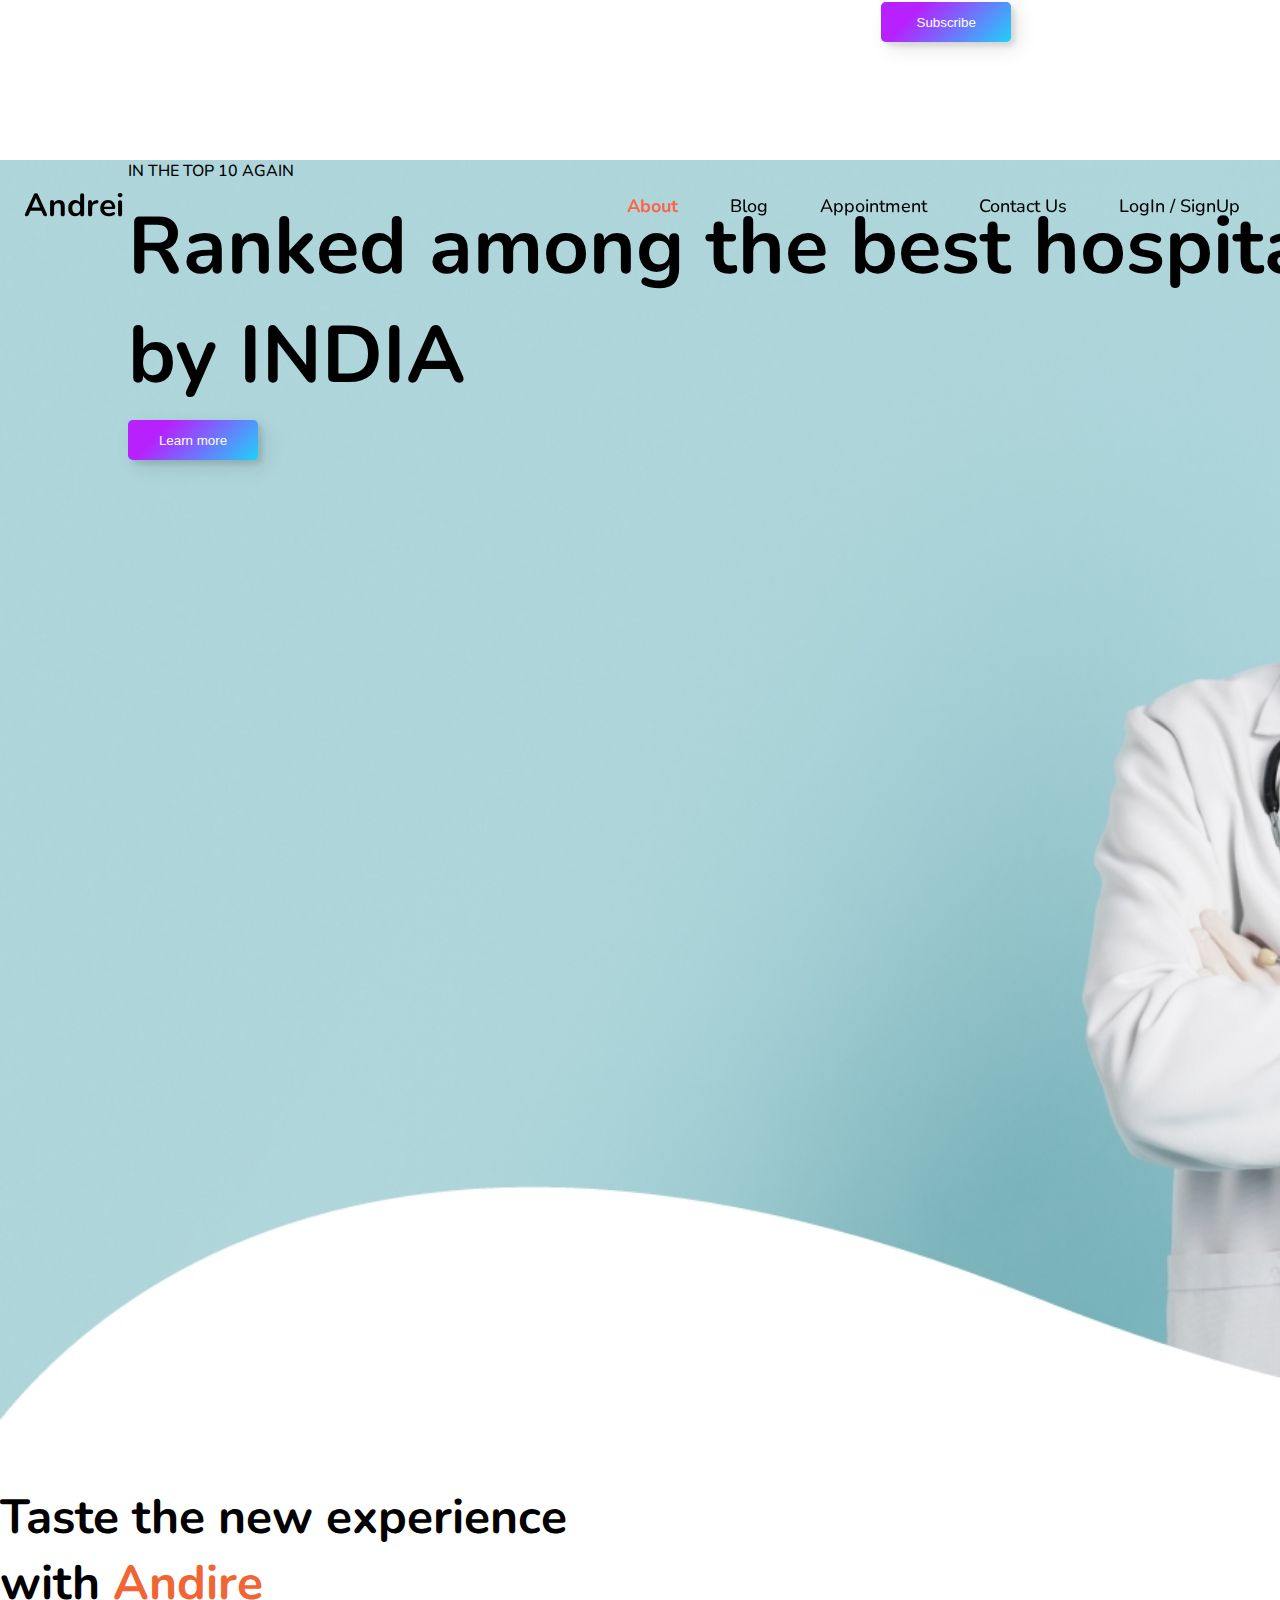
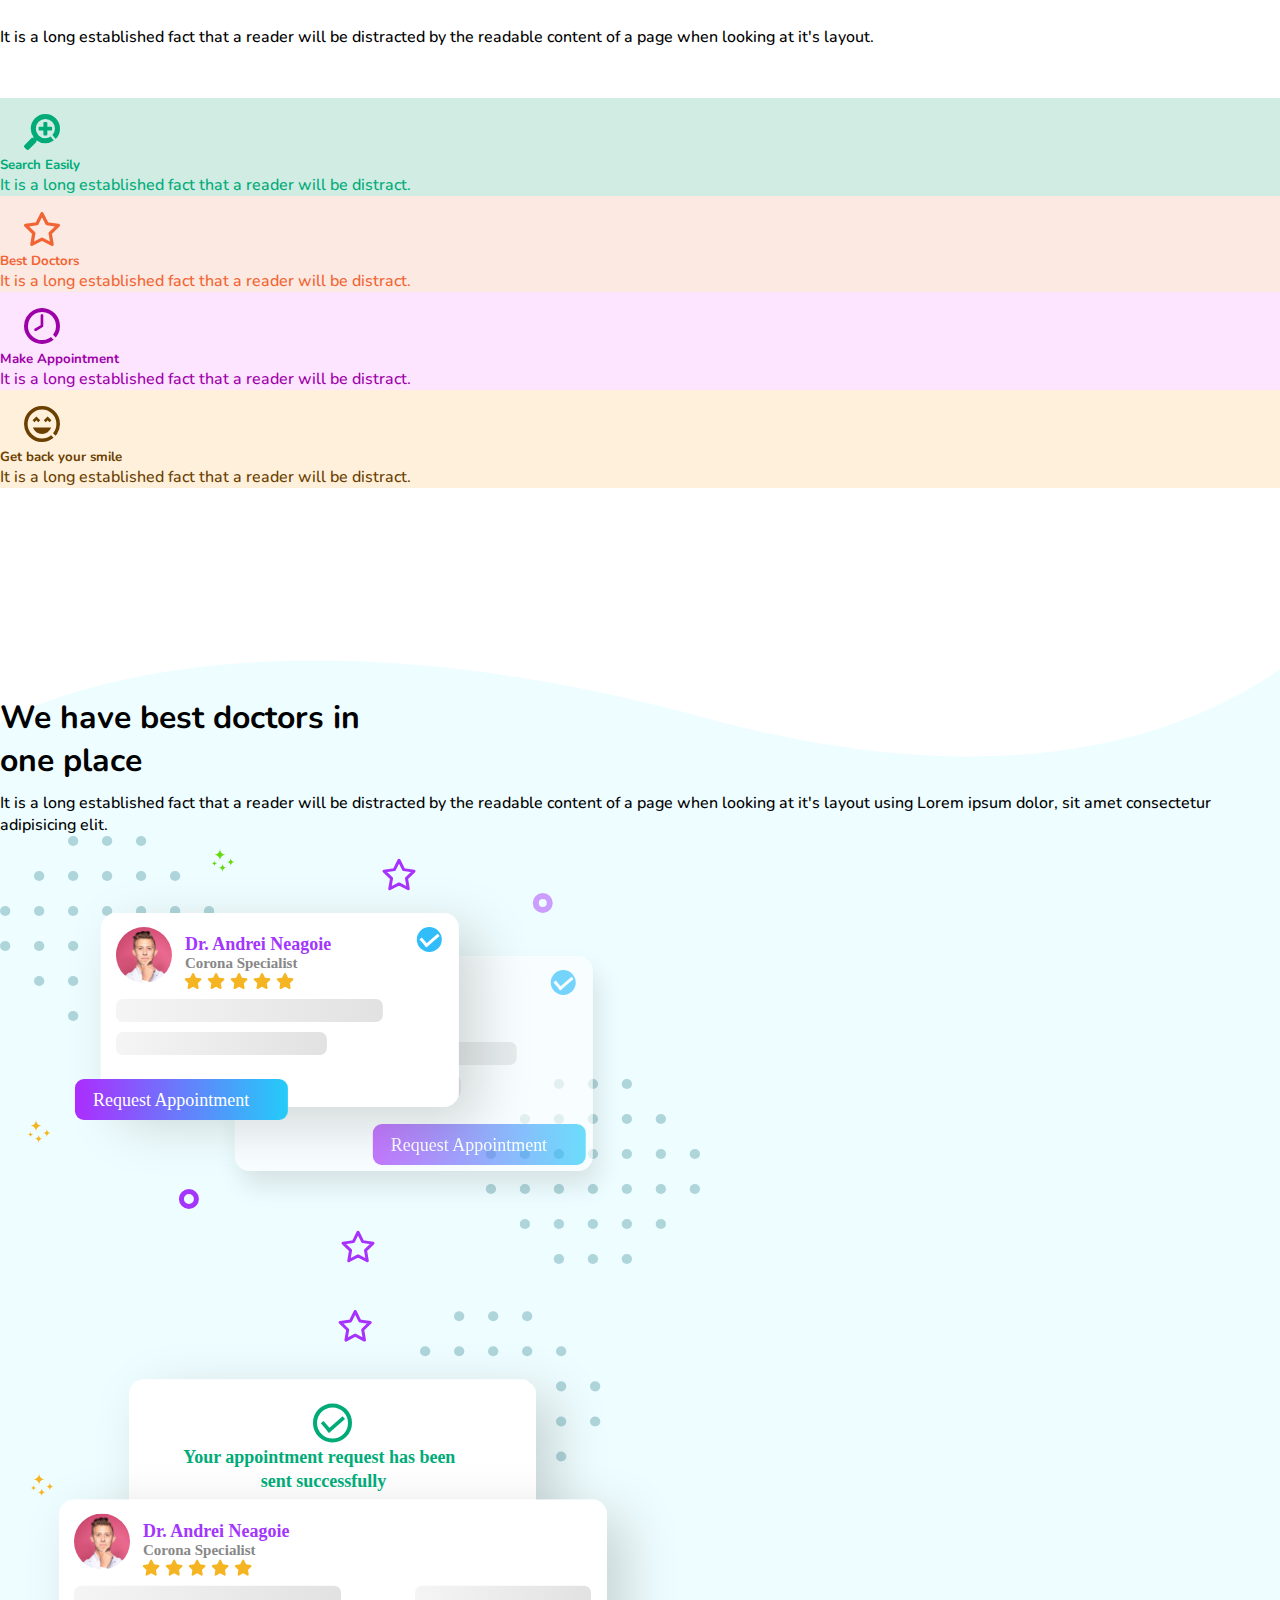
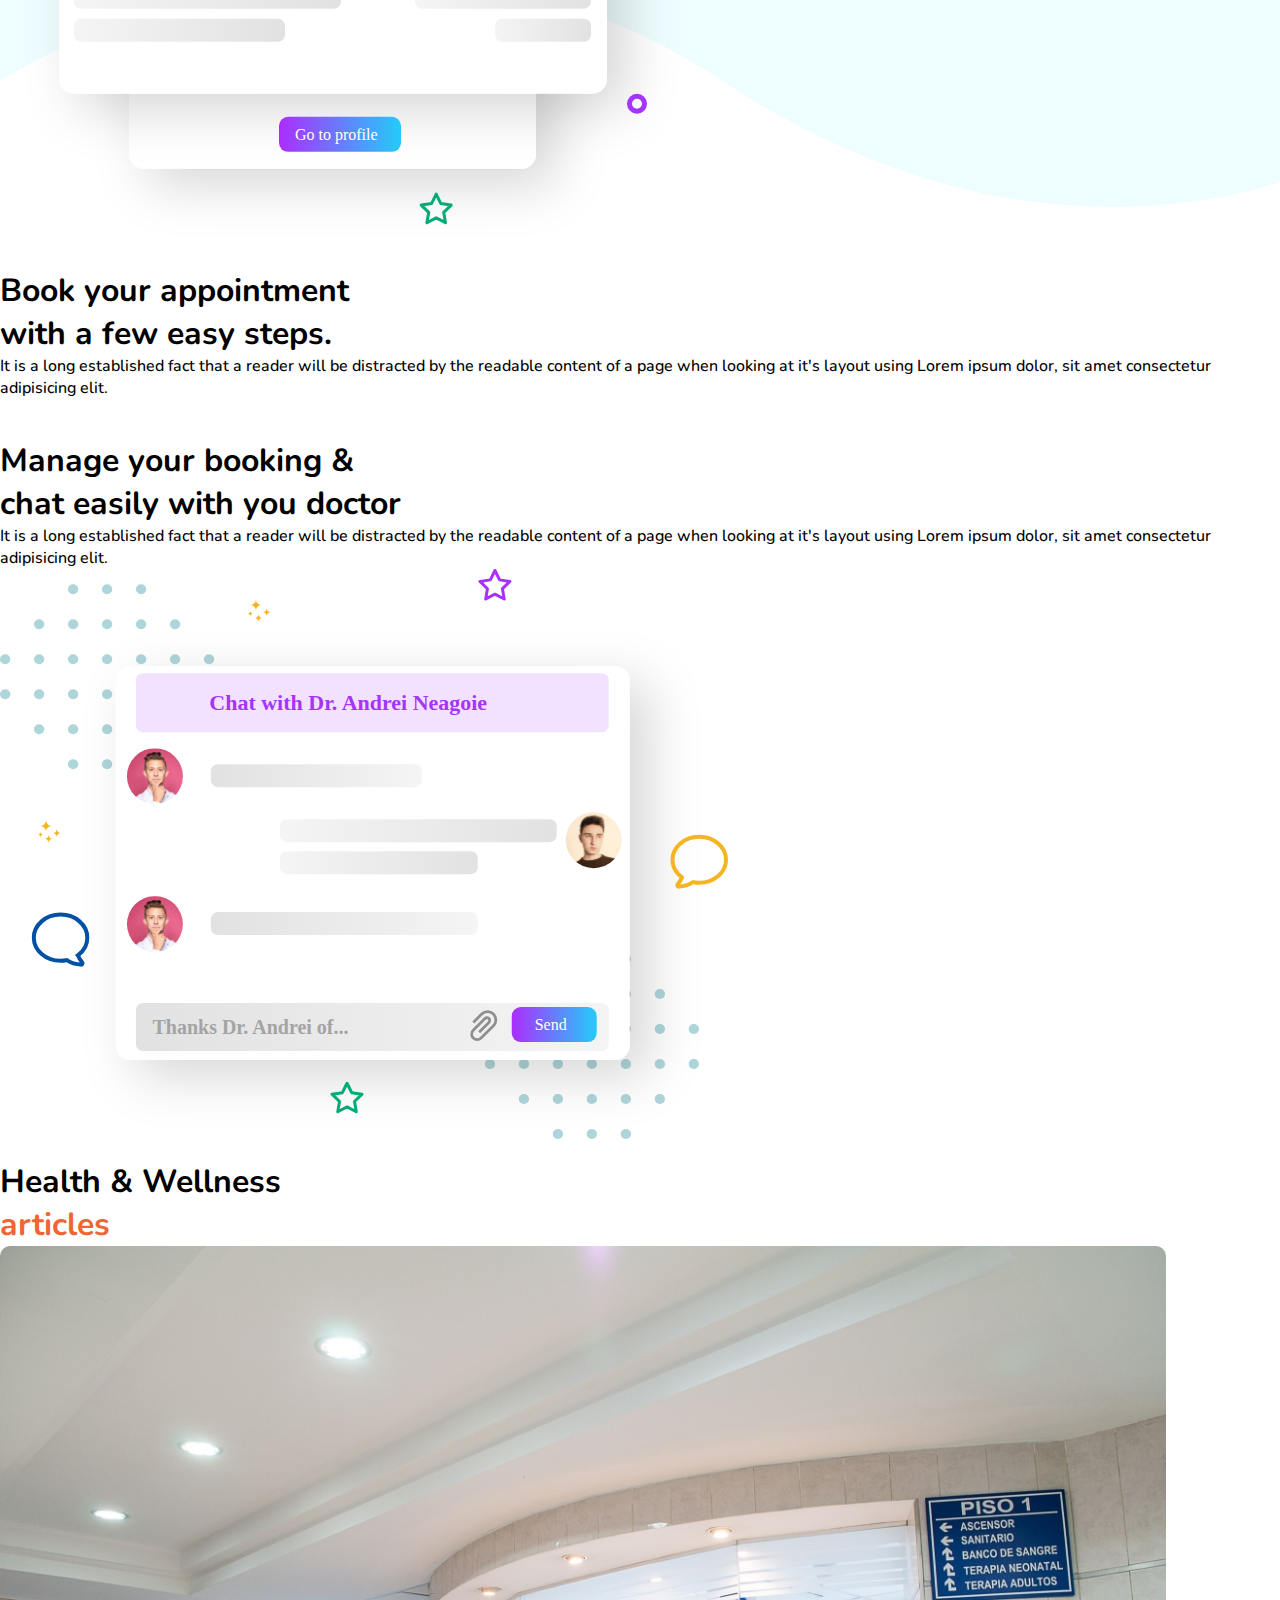
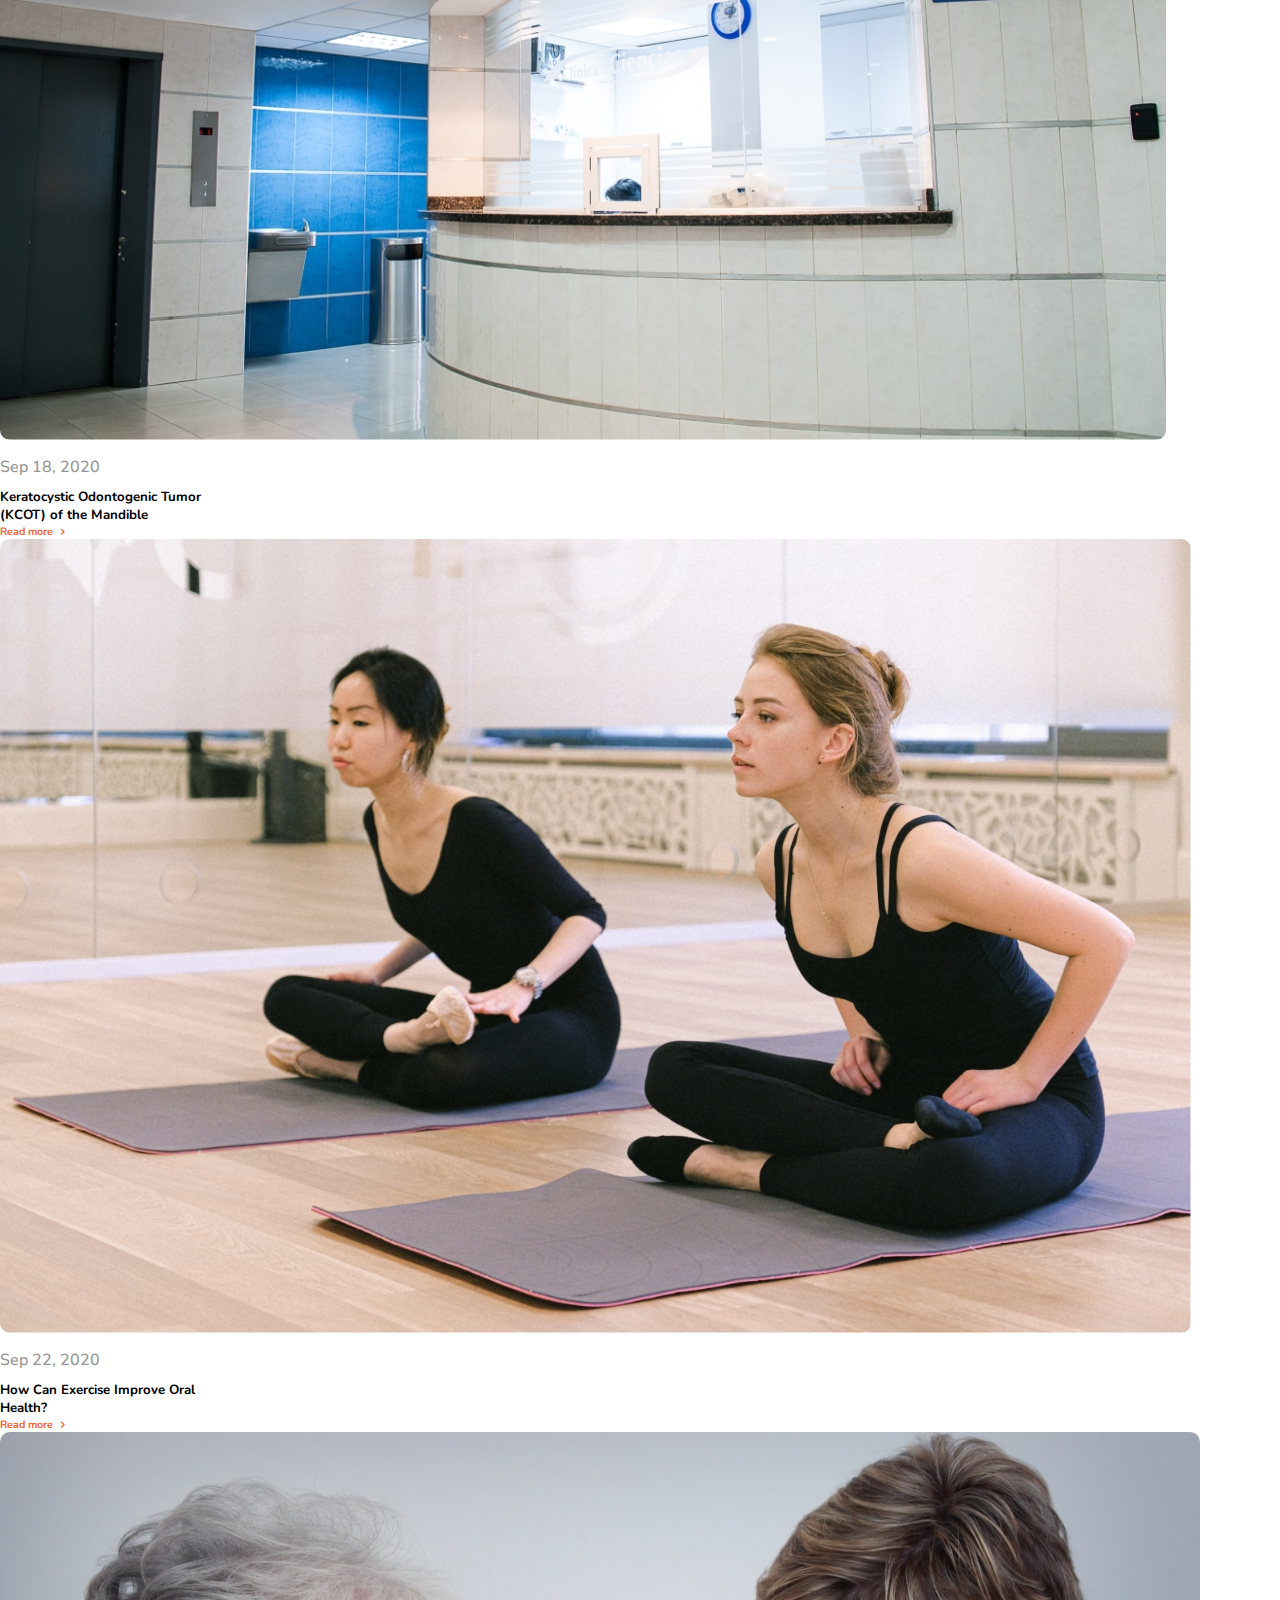
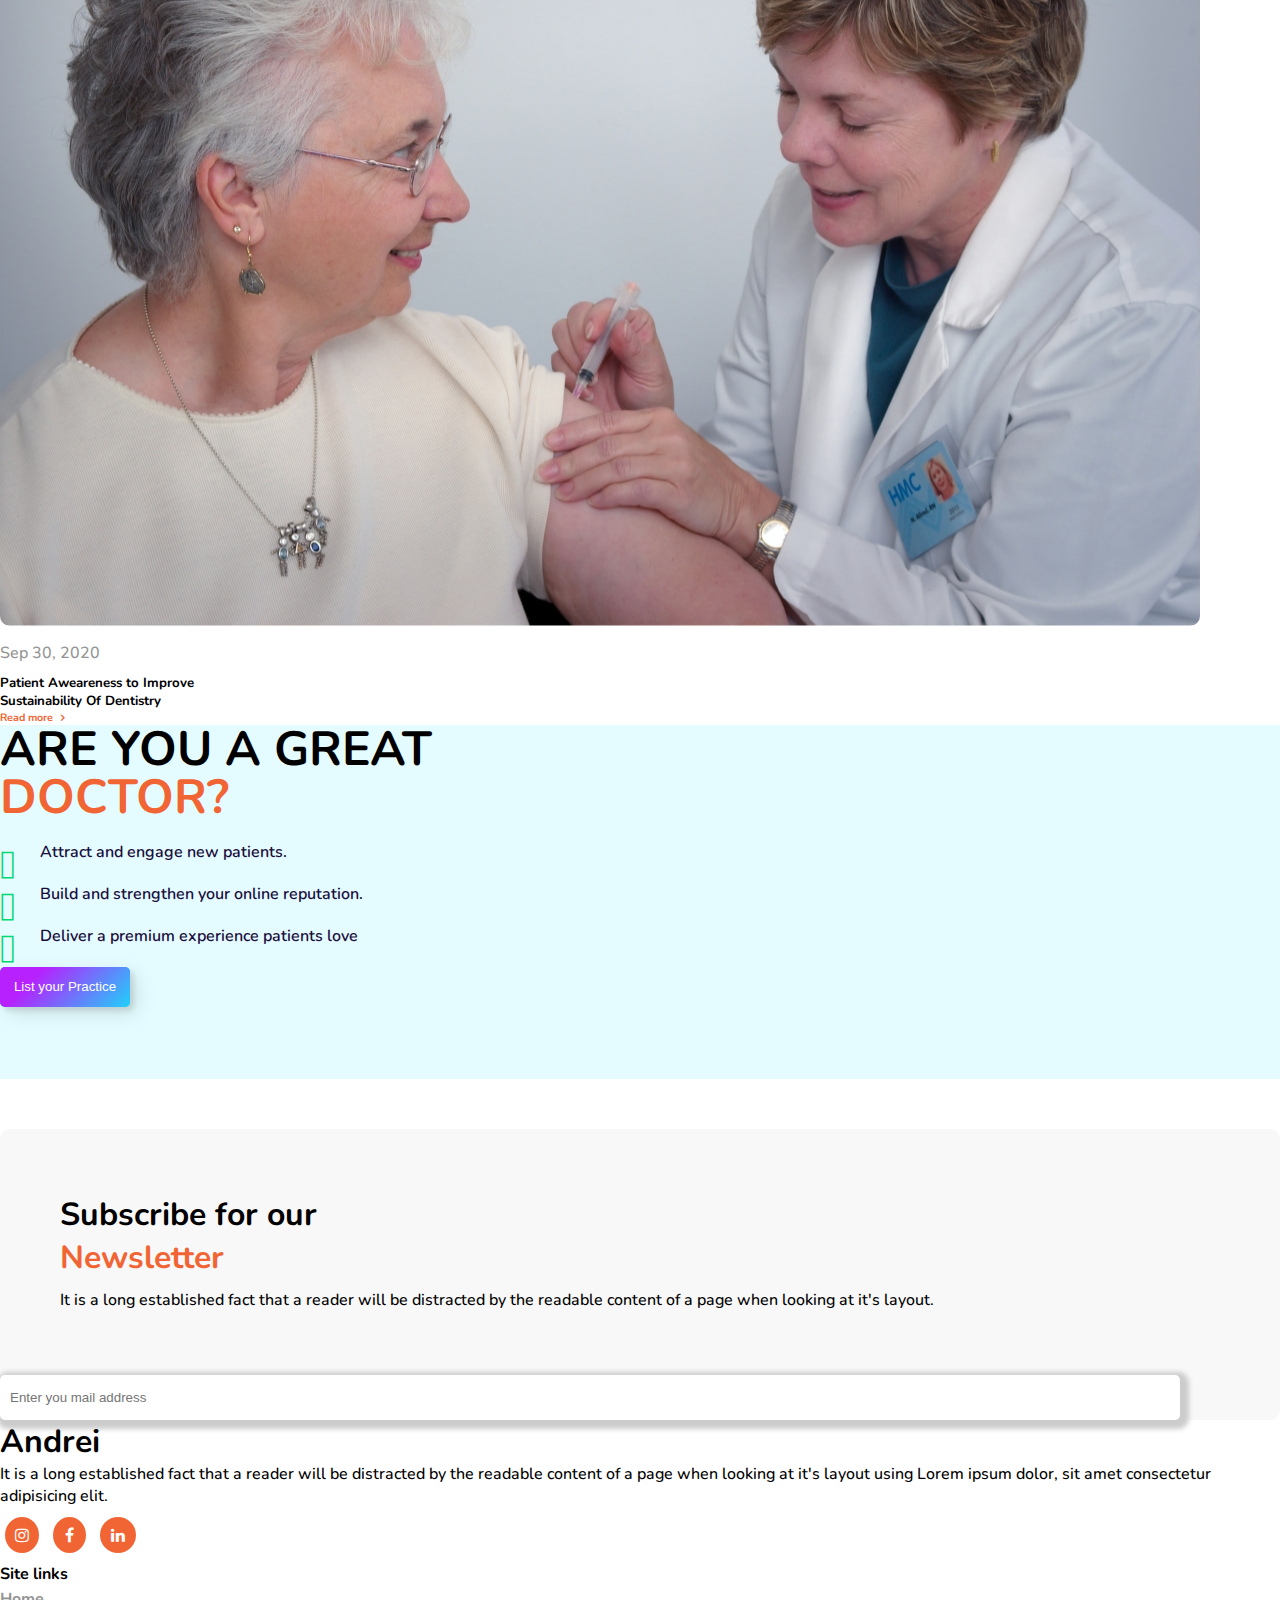
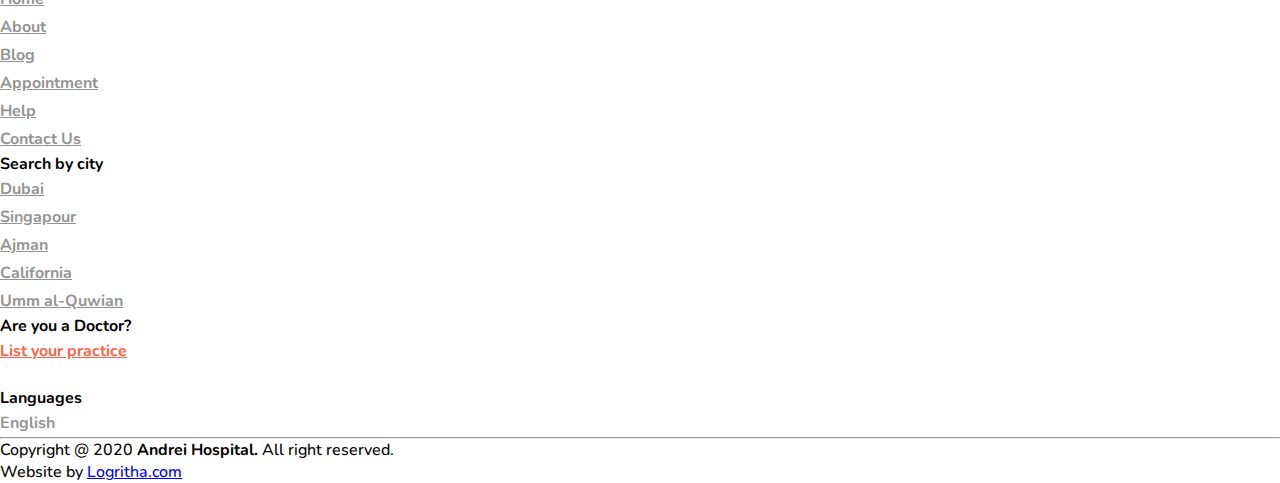
==== commit c0503725: "Day-two" ====
--- a/index.html
+++ b/index.html
@@ -36,12 +36,11 @@
             </div>
             <nav class="nav_menu">
                 <ul class="nav_ul">
-                    <li><a class="menu_item first active" href="./index.html">Home</a></li>
-                    <li><a class="menu_item" href="#">About</a></li>
+                    <li><a class="menu_item first active" href="./index.html">About</a></li>
                     <li><a class="menu_item" href="#">Blog</a></li>
-                    <li><a class="menu_item" href="#">Help</a></li>
+                    <li><a class="menu_item" href="./Appointment/appointment.html">Appointment</a></li>
                     <li><a class="menu_item" href="#">Contact Us</a></li>
-                    <li><a class="menu_item" href="./log-in/log-in.html">Log In</a></li>
+                    <li><a class="menu_item" href="./log-in/log-in.html">LogIn / SignUp</a></li>
                 </ul>
             </nav>
         </header>
@@ -91,8 +90,7 @@
         </section>
 
         <section class="container" id="card-section-one">
-            <div class="card-deck" data-aos="fade-up" data-aos-once="true" data-aos-offset="30"
-                data-aos-duration="1200">
+            <div class="card-deck">
                 <div class="card card-one" id="home-card-common">
                     <img class="card-img-top" src="./assets/search-icon.svg">
                     <div class="card-body">
@@ -104,8 +102,7 @@
                         </p>
                     </div>
                 </div>
-                <div class="card card-two" id="home-card-common" data-aos="fade-up" data-aos-once="true"
-                    data-aos-offset="60" data-aos-duration="1200">
+                <div class="card card-two" id="home-card-common">
                     <img class="card-img-top" src="./assets/star-icon.svg" alt="Card image cap">
                     <div class="card-body">
                         <h5 class="card-title">
@@ -116,8 +113,7 @@
                         </p>
                     </div>
                 </div>
-                <div class="card card-three" id="home-card-common" data-aos="fade-up" data-aos-once="true"
-                    data-aos-offset="60" data-aos-duration="1200">
+                <div class="card card-three" id="home-card-common">
                     <img class="card-img-top" src="./assets/time-icon.svg" alt="Card image cap">
                     <div class="card-body">
                         <h5 class="card-title">
@@ -128,8 +124,7 @@
                         </p>
                     </div>
                 </div>
-                <div class="card card-four" id="home-card-common" data-aos="fade-up" data-aos-once="true"
-                    data-aos-offset="60" data-aos-duration="1200">
+                <div class="card card-four" id="home-card-common">
                     <img class="card-img-top" src="./assets/smiley-icon.svg" alt="Card image cap">
                     <div class="card-body">
                         <h5 class="card-title">Get back your smile
@@ -344,21 +339,70 @@
     </section> -->
 
 
-        <section class="container-fluid" id="card-section">
-            <div class="row">
-                <div>
-
-                </div>
-            </div>
-        </section>
-
-
-        <section class="container-fluid" id="footer-end">
+        <section class="container-fluid mt-5" id="footer-section">
             <div class="container">
                 <div class="row">
-                    <div class="col-md-6 footer-end-content">
+                    <div class="col-md-6" id="footer-content-section">
+                        <h1>
+                            Andrei
+                        </h1>
                         <p>
-                            Copyright @ 2020 <strong> Height School.</strong> All right reserved.
+                            It is a long established fact that a reader will be distracted by the readable content of a
+                            page
+                            when looking at it's layout using Lorem ipsum dolor, sit amet
+                            consectetur
+                            adipisicing elit.
+                        </p>
+                        <div id="social-media-section">
+                            <i class="fa fa-instagram" aria-hidden="true"></i>
+                            <i class="fa fa-facebook" aria-hidden="true"></i>
+                            <i class="fa fa-linkedin" aria-hidden="true"></i>
+                        </div>
+                    </div>
+                    <div class="col-md-6" id="footer-content-two">
+                        <div class="row">
+                            <div class="col-sm-4" id="footer-child-links">
+                                <h1>Site links</h1>
+                                <ul>
+                                    <li><a href="#">Home</a></li>
+                                    <li><a href="#">About</a></li>
+                                    <li><a href="#">Blog</a></li>
+                                    <li><a href="#">Appointment</a></li>
+                                    <li><a href="#">Help</a></li>
+                                    <li><a href="#">Contact Us</a></li>
+                                </ul>
+                            </div>
+                            <div class="col-sm-4" id="footer-second-child">
+                                <h1>Search by city</h1>
+                                <ul>
+                                    <li><a href="#">Dubai</a></li>
+                                    <li><a href="#">Singapour</a></li>
+                                    <li><a href="#">Ajman</a></li>
+                                    <li><a href="#">California</a></li>
+                                    <li><a href="#">Umm al-Quwian</a></li>
+                                </ul>
+                            </div>
+                            <div class="col-sm-4" id="footer-third-child">
+                                <h1>
+                                    Are you a Doctor?
+                                </h1>
+                                <p><a style="color: tomato;" href="#">List your practice</a></p>
+                                <br>
+                                <h1>
+                                    Languages
+                                </h1>
+                                <p>
+                                    English
+                                </p>
+                            </div>
+                        </div>
+                    </div>
+                </div>
+                <hr>
+                <div class="row mb-3 mt-3">
+                    <div class="col-md-6" id="footer-end-content">
+                        <p>
+                            Copyright @ 2020 <strong>Andrei Hospital.</strong> All right reserved.
                         </p>
                     </div>
                     <div class="col-md-6 footer-wesite text-right">
--- a/style.css
+++ b/style.css
@@ -9,7 +9,7 @@
 }
 h1,h1,h3,h4,h5,h6{
     font-weight: bold;
-    margin: 0;
+    margin: 0; 
 }
 p{
     margin: 0;
@@ -803,30 +803,282 @@
 }
 
 
-
-
-
-
-
-
-/* .btn{
-    height: 50px;
-    width: 30%;
-    border-radius: 5px;
-    position: relative;
-    overflow: hidden;
-  }
-.btn .btn-layer{
-    height: 100%;
-    width: 200%;
-    position: absolute;
-    background: -webkit-linear-gradient(right,#b621fe, #1fd1f9, #b621fe, #1fd1f9);
-    border-radius: 5px;
-    transition: all 0.4s ease;;
-  }
-.btn:hover .btn-layer{
-    left: 0;
-  } */
+/*---------------- Footer Section -------------*/
+
+
+#footer-section{
+  
+}
+#footer-content-section{
+
+}
+#social-media-section{
+  margin: 10px 0;
+}
+#social-media-section i{
+  background-color: #F16534;
+  padding: 10px;
+  border-radius: 50%;
+  color: #fff;
+  margin: 0 5px;
+  transition: .3s linear;
+}
+#social-media-section i:nth-child(2){
+  padding: 10px 12px;
+}
+#social-media-section i:nth-child(3){
+  padding: 10px 11px;
+}
+#social-media-section i:hover{
+  background-color: #000;
+  color: #fff;
+}
+#footer-content-two h1{
+  font-size: 1em;
+}
+#footer-content-two ul {
+  list-style: none;
+  padding-left: 0; 
+}
+#footer-content-two ul li{
+  padding: 3px 0;
+}
+#footer-content-two ul li a{
+  color: #949494;
+  font-weight: bold;
+}
+#footer-content-two ul li a:hover{
+  text-decoration: none;
+}
+#footer-third-child p{
+  font-weight: bold;
+  margin: 3px 0;
+  color: #949494;
+}
+
+
+
+/*---------------- Appointment Section -------------*/
+
+.shadow {
+  box-shadow: 3px 3px 5px 6px #ccc;
+}
+#appointment-extra-attachment{
+  height: 65px;
+}
+#appointment-section{
+  background-color: #e4e4e4;
+  display: grid;
+  /* height: 80vh; */
+}
+#appointment-head{
+  width: 50%;
+  margin: 50px auto;
+  background-color: #fff;
+  border-radius: 10px;
+}
+#appointment-head input{
+  margin-bottom: 10px;
+  border: 1px solid #dbdbdb;
+  color: #949494;
+  width: 100%;
+  padding: 8px 5px;
+  outline-color: #1fd1f9;
+  background-color: rgb(236, 236, 236);
+}
+#appointment-time-box h1{
+  font-size: 1.5em;
+  color: #949494;
+}
+#appointment-time-box span{
+  padding: 10px;
+  cursor: pointer;
+  border-radius: 10px;
+  margin: 0 5px;
+  font-weight: bold;
+  background-color: #d0ece3;
+  color: #00ab78;
+}
+#appointment-time-box .row-two span:nth-child(2),
+#appointment-time-box .row-three span:nth-child(3),
+#appointment-time-box .row-four span:nth-child(2){
+  background-color: #fce9e2;
+  color: #f16534;
+}
+#appointment-time-box .row-one{
+  margin: 30px;
+}
+#appointment-time-box .row-two{
+  margin: 30px;
+}
+#appointment-time-box .row-three{
+  margin: 30px;
+}
+#appointment-time-box .row-five{
+  margin: 30px;
+}
+#appointment-date-time h1{
+  font-size: 1.2em;
+  margin-bottom: 20px;
+}
+
+
+@media(max-width: 995px){
+  #appointment-head{
+    width: 100%;
+  }
+  #appointment-time-box span{
+    padding: 5px;
+    font-size: 12px;
+    border-radius: 3px;
+  }
+  #appointment-time-box .row-one{
+    margin: 20px 0;
+  }
+  #appointment-time-box .row-two{
+    margin: 20px 0;
+  }
+  #appointment-time-box .row-three{
+    margin: 20px 0;
+  }
+  #appointment-time-box .row-five{
+    margin: 20px 0;
+  }
+  #appointment-date-time h1{
+    
+  }
+}
+
+#appiontment-last-section{
+  margin-top: 50px;
+  margin-bottom: 50px;
+  background-color: #fff;
+  border-radius: 10px;
+}
+#appiontment-last-section h1{
+  font-size: 1.5em;
+}
+#patient-someone h1{
+  font-size: 1.3em;
+}
+#appiontment-last-section p{
+  margin-bottom: 0;
+  font-weight: bold;
+  color: #000;
+}
+#appiontment-last-section input{
+  margin-bottom: 10px;
+  border: 1px solid #dbdbdb;
+  color: #949494;
+  width: 100%;
+  padding: 8px 5px;
+  outline-color: #1fd1f9;
+  background-color: rgb(236, 236, 236);
+  border-radius: 5px;
+}
+#appiontment-last-section textarea{
+  width: 100%;
+  background-color: #f1f1f1;
+  outline-color: #8C50FF;
+  border: none;
+}
+.patient-no-two{
+  background-color: #d0ece3;
+  color: #00ab78;
+  padding: 3px 11px;
+  border-radius: 50%;
+}
+#patient-btn-section button{
+  font-weight: bold;
+}
+#patient-address p{
+  font-weight: 500;
+}
+#patient-back-btn button{
+  border: 1px  dashed #52606D;
+  padding: 8px 20px;
+  font-weight: bold;
+}
+#patient-phone-number input{
+  width: 48%;
+}
+#patient-insurance input{
+  width: auto;
+}
+#patient-insurance span{
+  font-weight: bold;
+}
+
+#appointment-doctor-section{
+  margin: 50px 10px;
+}
+#appoinment-doctor-name h1{
+  color: #F16534;
+}
+#appoinment-doctor-name p{
+  color: #949494;
+}
+.doctor-star-rating i{
+  color: #ffe600;
+}
+.doctor-star-rating span{
+  color: #949494;
+}
+#appointment-doctor-address p{
+  color: #949494;
+  padding-left: 25px;
+}
+#appointment-doctor-address i{
+  padding-right: 10px;
+}
+
+
+
+@media (max-width: 785px){
+  #mobile-purpose-correction{
+      margin-left: 50px;
+  }
+  #patient-last-section p{
+      font-size: 12px;
+  }
+  #patient-last-section h1{
+      font-size: 30px;
+      letter-spacing: 1px;
+  }
+  #appiontment-last-section h1{
+    font-size: .7em;
+    
+  }
+  #parient-two-section{
+    width: 40%;
+  }
+  #patient-someone{
+    width: 60%;
+  }
+  #apoointment-doctor-img{
+    width: 40%;
+  }
+  #appoinment-doctor-name{
+    width: 60%;
+  }
+  #appoinment-doctor-name p{
+    font-size: 12px;
+  }
+  #appoinment-doctor-name h1{
+    font-size: 15px;
+  }
+  #appointment-doctor-address p{
+    font-size: 12px;
+  }
+}
+
+
+
+
+
+
+
+
 
 
 
